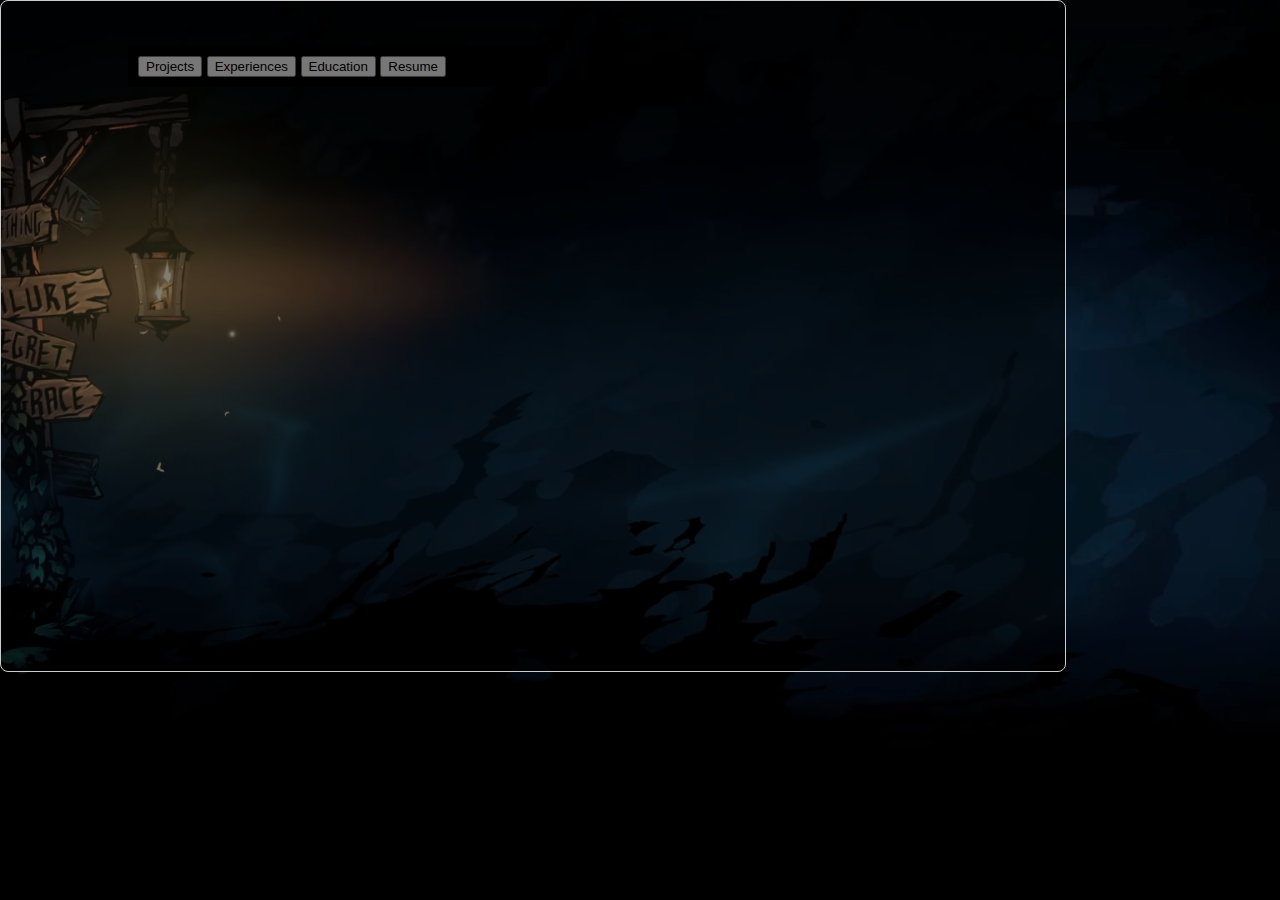
==== index.html @ af721f42 "[chore] adjust card scrollable area" ====
<!DOCTYPE html>
<link rel="stylesheet" href="./styling/styles.css">
<html>

<!-- https://www.w3schools.com/howto/howto_css_button_group.asp -->

<body>
	<!-- The video -->
	<video autoplay muted loop id="myVideo">
		<source src="./assets/background_video.mp4" type="video/mp4">
	</video>

	<div class="buttons">
		<button id="btn1" onclick="loadContent('./pages/projects.html')">Projects</button>
		<button id="btn2" onclick="loadContent('./pages/experiences.html')">Experiences</button>
		<button id="btn3" onclick="loadContent('./pages/education.html')">Education</button>
		<button id="btn3" onclick="loadContent('./pages/resume.html')">Resume</button>
	</div>

	<div class="content" id="content" onloadstart="loadContent('./pages/projects.html')">
	</div>

	<script src="./js/utils.js"></script>
</body>

</html>
---- styling/styles.css ----
/* Style the video: 100% width and height to cover the entire window */
 body, html {
	height: 100%;
	margin: 0;
	overflow: hidden; /* Isso irá evitar rolagem */
}
 
 #myVideo {
	position: absolute;
    z-index: -1;
    top: 0;
    left: 0;
    width: 100%; 
    height: 100%;
    object-fit: cover;
  }

  .content {
	position: fixed;
	background: rgba(0, 0, 0, 0.5);
	color: #f1f1f1;
	width: 80%;
	height: 70%;
	padding: 20px;
	overflow: auto;
    overflow-y: auto;
	border: 1px solid #ccc;
    border-radius: 8px;
  }
  
  .buttons {
	width: 400px;
	position: fixed;
	top: 5%;
	left: 10%;
	font-size: 18px;
	padding: 10px;
	border: none;
	background: #000;
	color: #fff;
	cursor: pointer;
  }
  
  #myBtn:hover {
	background: #ddd;
	color: black;
  }

.card-container {
    display: flex;
    flex-wrap: wrap;
    gap: 20px;
}

.card {
    display: block;
    width: 200px;
    border: 1px solid #ccc;
    border-radius: 8px;
    overflow: hidden;
    text-decoration: none;
    color: inherit;
    background-color: #fff;
    transition: transform 0.2s;
}

.card:hover {
    transform: scale(1.05);
}

.card img {
    width: 100%;
    height: auto;
}

.card-content {
    padding: 10px;
}

.card-content h3 {
    margin: 0;
    font-size: 1.2em;
    color: #555;
}

.card-content p {
    margin: 0.5em 0 0;
    font-size: 0.9em;
    color: #555;
}
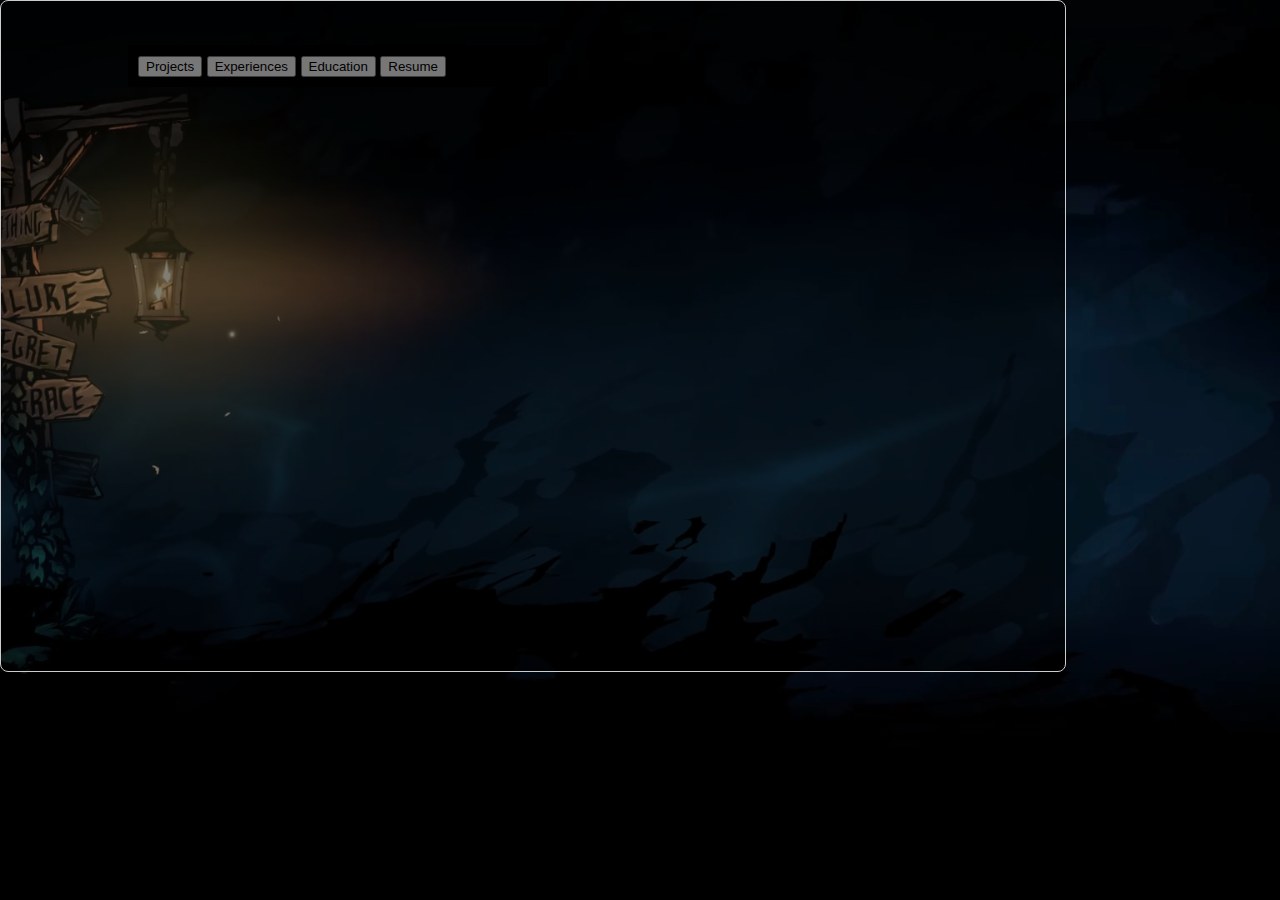
==== commit b671d47d: "[chore] fix layout" ====
--- a/index.html
+++ b/index.html
@@ -17,7 +17,7 @@
 		<button id="btn3" onclick="loadContent('./pages/resume.html')">Resume</button>
 	</div>
 
-	<div class="content" id="content" onloadstart="loadContent('./pages/projects.html')">
+	<div class="content" id="content">
 	</div>
 
 	<script src="./js/utils.js"></script>
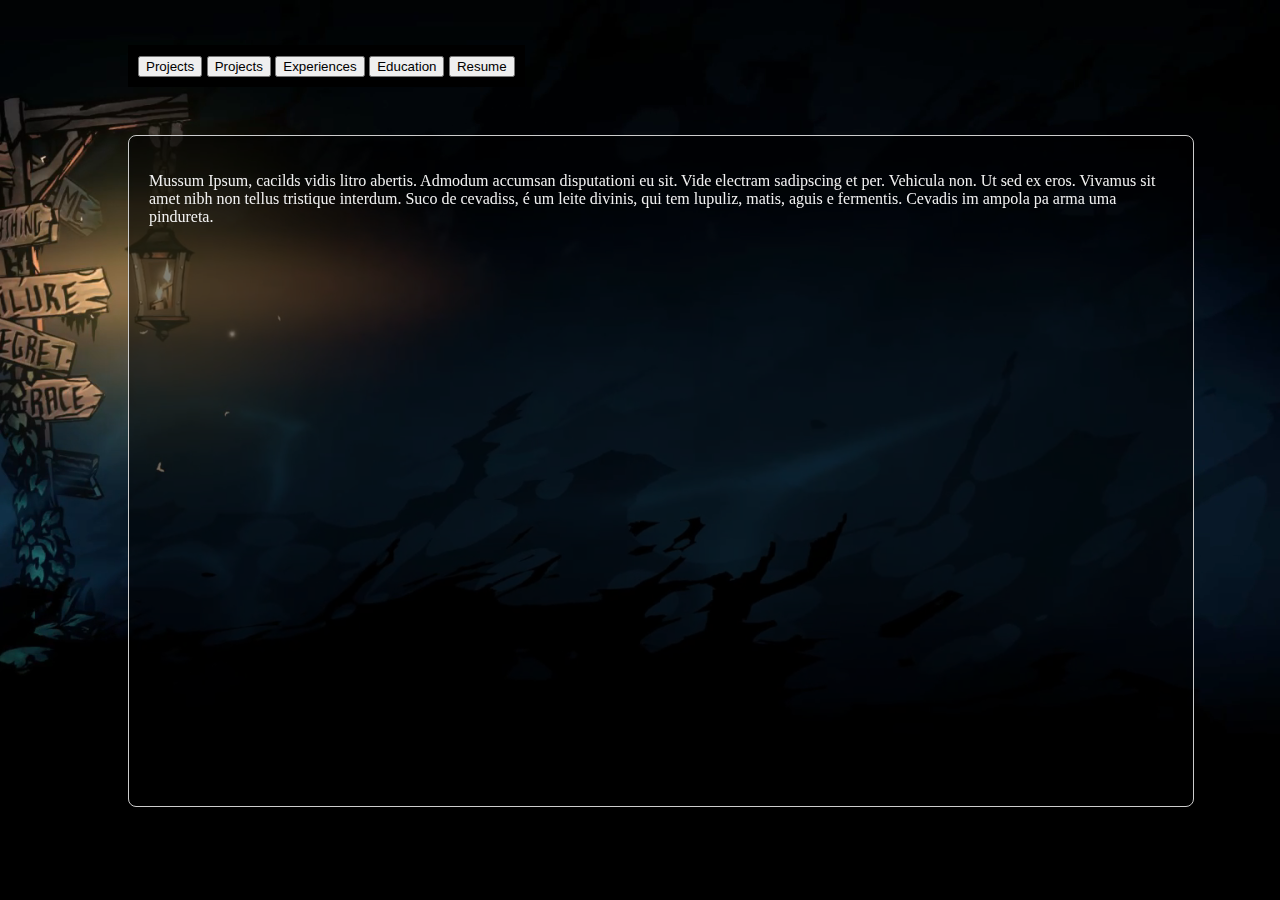
==== commit 2daa9125: "[feature] add home page" ====
--- a/index.html
+++ b/index.html
@@ -11,6 +11,7 @@
 	</video>
 
 	<div class="buttons">
+		<button id="btn1" onclick="loadContent('./pages/home.html')">Projects</button>
 		<button id="btn1" onclick="loadContent('./pages/projects.html')">Projects</button>
 		<button id="btn2" onclick="loadContent('./pages/experiences.html')">Experiences</button>
 		<button id="btn3" onclick="loadContent('./pages/education.html')">Education</button>
@@ -21,6 +22,11 @@
 	</div>
 
 	<script src="./js/utils.js"></script>
+	<script>
+        document.addEventListener("DOMContentLoaded", function() {
+            loadContent('./pages/home.html');
+        });
+    </script>
 </body>
 
 </html>--- a/styling/styles.css
+++ b/styling/styles.css
@@ -21,15 +21,16 @@
 	color: #f1f1f1;
 	width: 80%;
 	height: 70%;
+	top: 15%;
+	left: 10%;
 	padding: 20px;
 	overflow: auto;
-    overflow-y: auto;
 	border: 1px solid #ccc;
     border-radius: 8px;
   }
   
   .buttons {
-	width: 400px;
+	width: auto;
 	position: fixed;
 	top: 5%;
 	left: 10%;
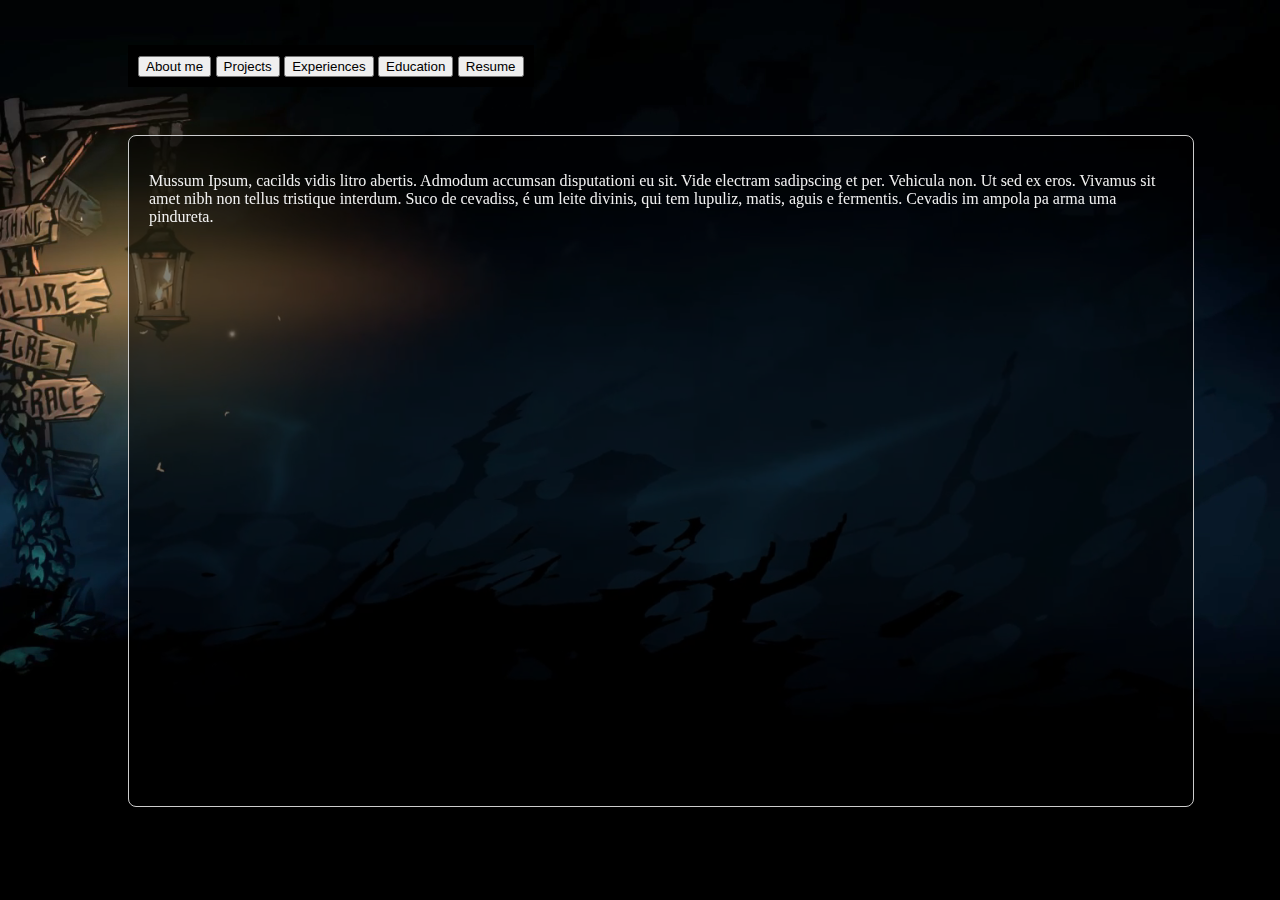
==== commit eacf2966: "[chore] adjust button name" ====
--- a/index.html
+++ b/index.html
@@ -11,7 +11,7 @@
 	</video>
 
 	<div class="buttons">
-		<button id="btn1" onclick="loadContent('./pages/home.html')">Projects</button>
+		<button id="btn1" onclick="loadContent('./pages/home.html')">About me</button>
 		<button id="btn1" onclick="loadContent('./pages/projects.html')">Projects</button>
 		<button id="btn2" onclick="loadContent('./pages/experiences.html')">Experiences</button>
 		<button id="btn3" onclick="loadContent('./pages/education.html')">Education</button>
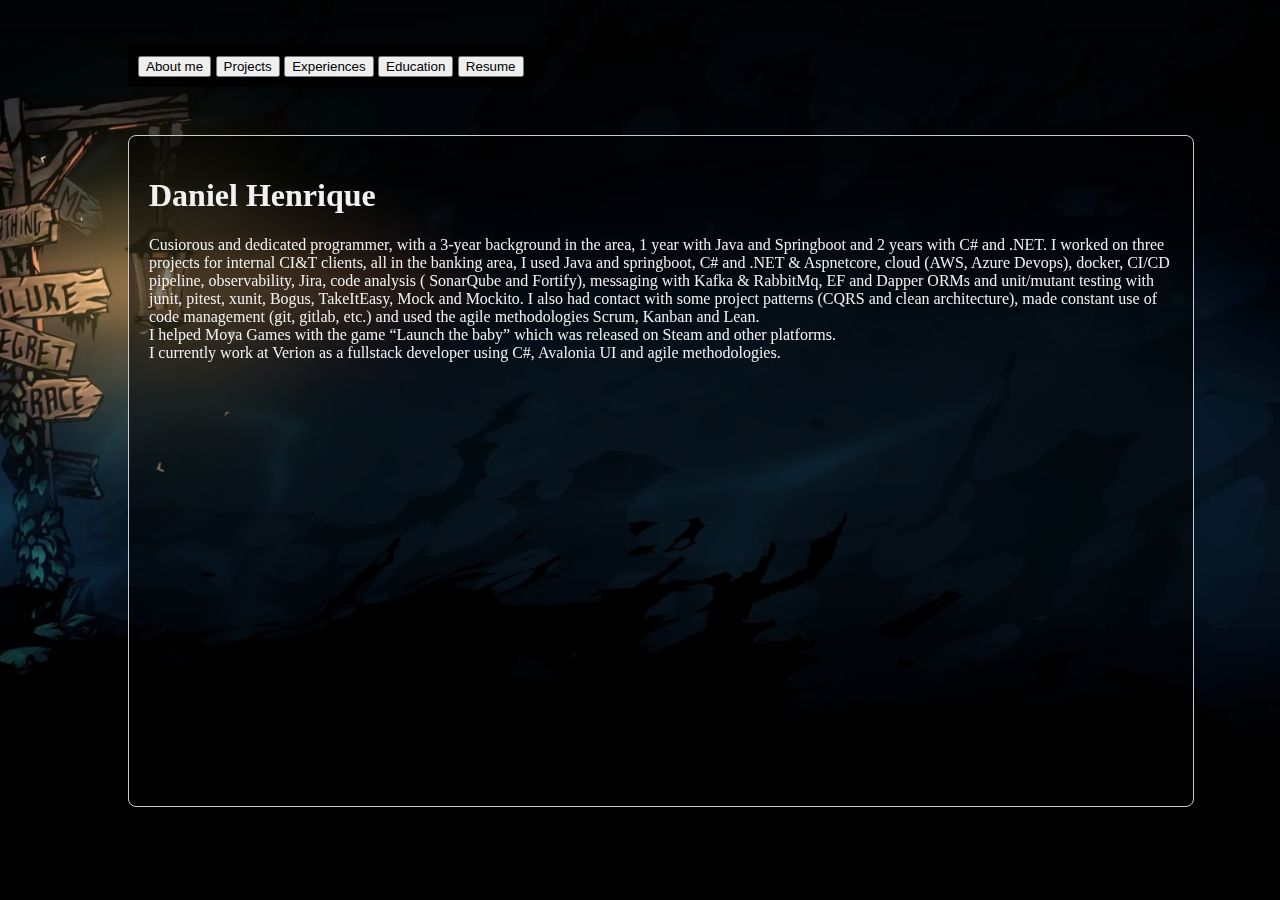
==== commit cb747a22: "[chore] minor adjustments" ====
--- a/index.html
+++ b/index.html
@@ -21,6 +21,15 @@
 	<div class="content" id="content">
 	</div>
 
+	<div class="social-links">
+        <a href="https://github.com/lekrieg" target="_blank">
+            <img src="./assets/github_icon.png" alt="GitHub" class="icon">
+        </a>
+        <a href="https://www.linkedin.com/in/daniel-henrique-silva-167375132/" target="_blank">
+            <img src="./assets/linkedin_icon.png" alt="LinkedIn" class="icon">
+        </a>
+    </div>
+
 	<script src="./js/utils.js"></script>
 	<script>
         document.addEventListener("DOMContentLoaded", function() {
--- a/styling/styles.css
+++ b/styling/styles.css
@@ -88,4 +88,51 @@
     margin: 0.5em 0 0;
     font-size: 0.9em;
     color: #555;
+}
+
+.social-links {
+    display: flex;
+    justify-content: center;
+    margin-top: 20px;
+}
+
+.social-links .icon {
+    width: 32px;
+    height: 32px;
+    margin: 0 10px;
+    transition: transform 0.3s;
+}
+
+.social-links .icon:hover {
+    transform: scale(1.1);
+}
+
+.resume-container {
+    background: rgba(255, 255, 255, 0.9);
+    padding: 20px;
+    border-radius: 10px;
+    box-shadow: 0 0 10px rgba(0, 0, 0, 0.1);
+    text-align: center;
+}
+
+iframe {
+    border: none;
+    margin-top: 20px;
+    margin-bottom: 20px;
+}
+
+.download-button {
+    display: inline-block;
+    padding: 10px 20px;
+    font-size: 16px;
+    color: #fff;
+    background-color: #007bff;
+    border: none;
+    border-radius: 5px;
+    text-decoration: none;
+    transition: background-color 0.3s;
+}
+
+.download-button:hover {
+    background-color: #0056b3;
 }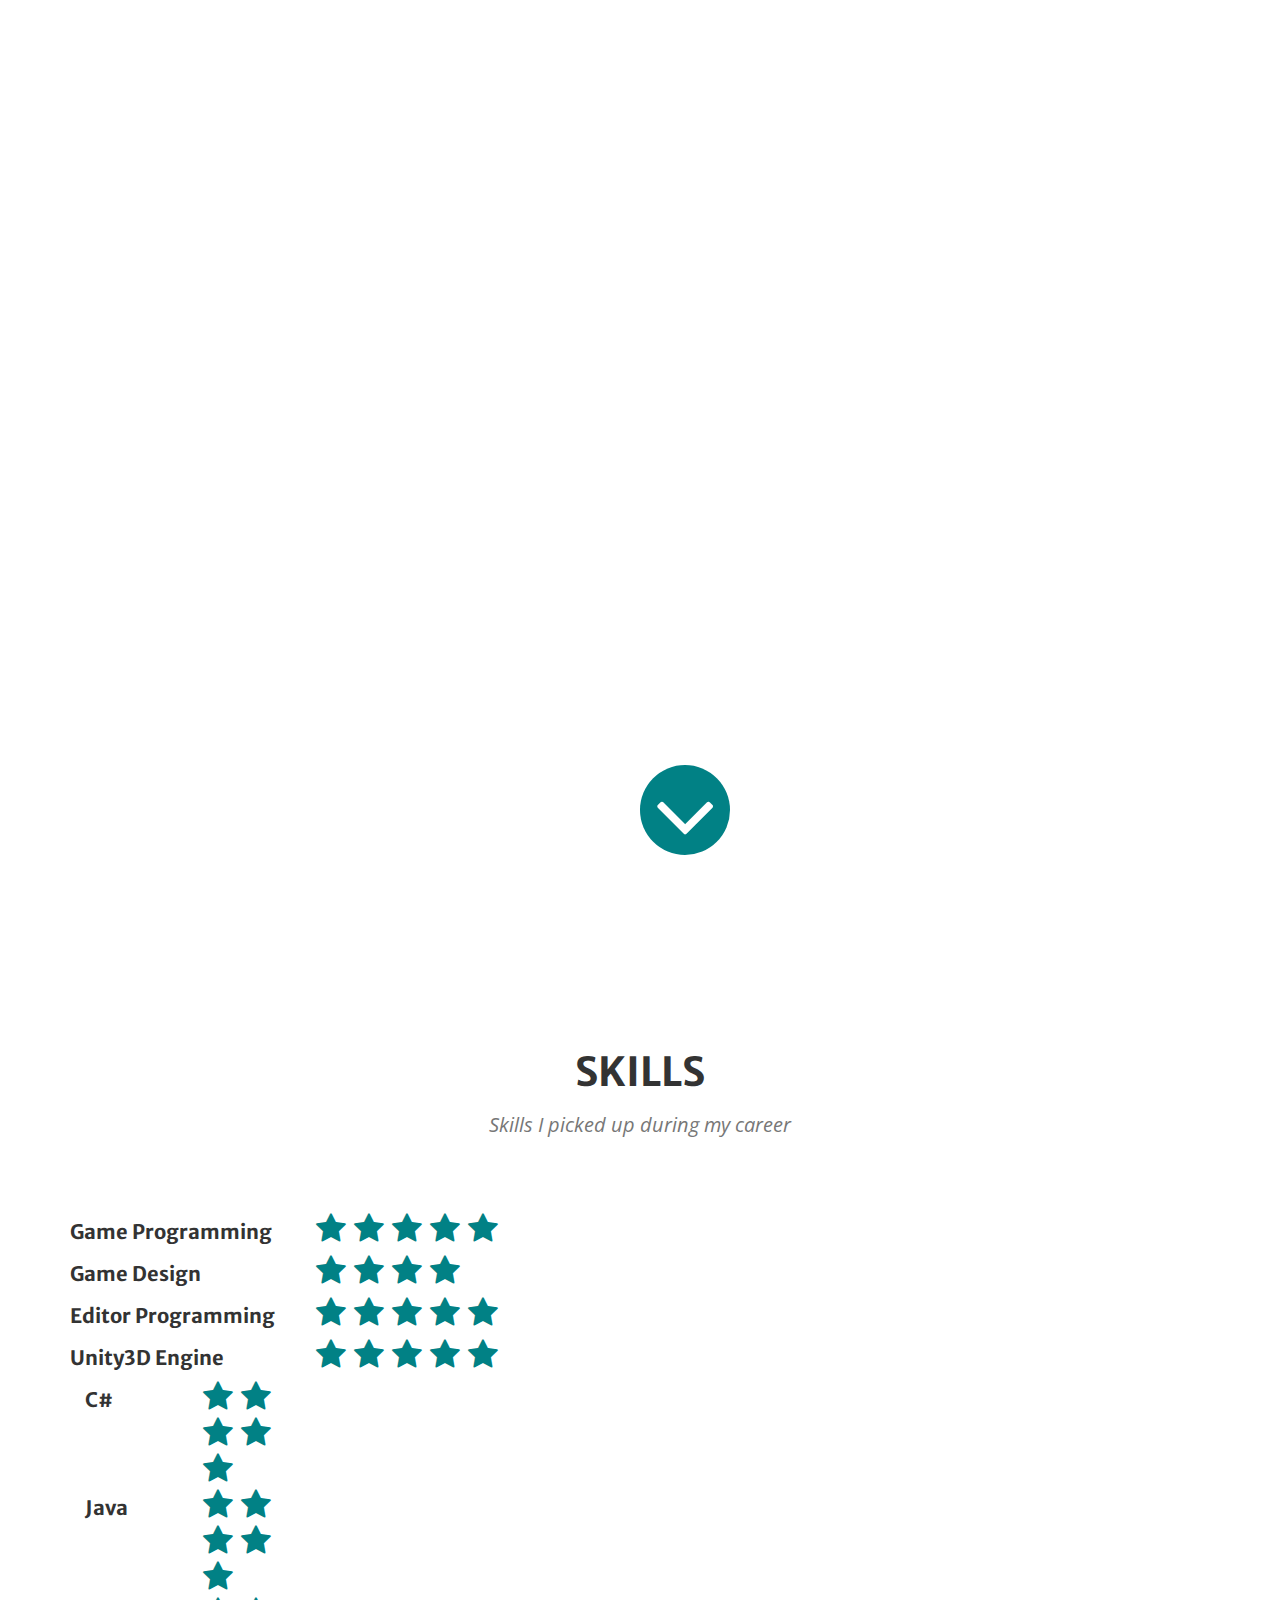
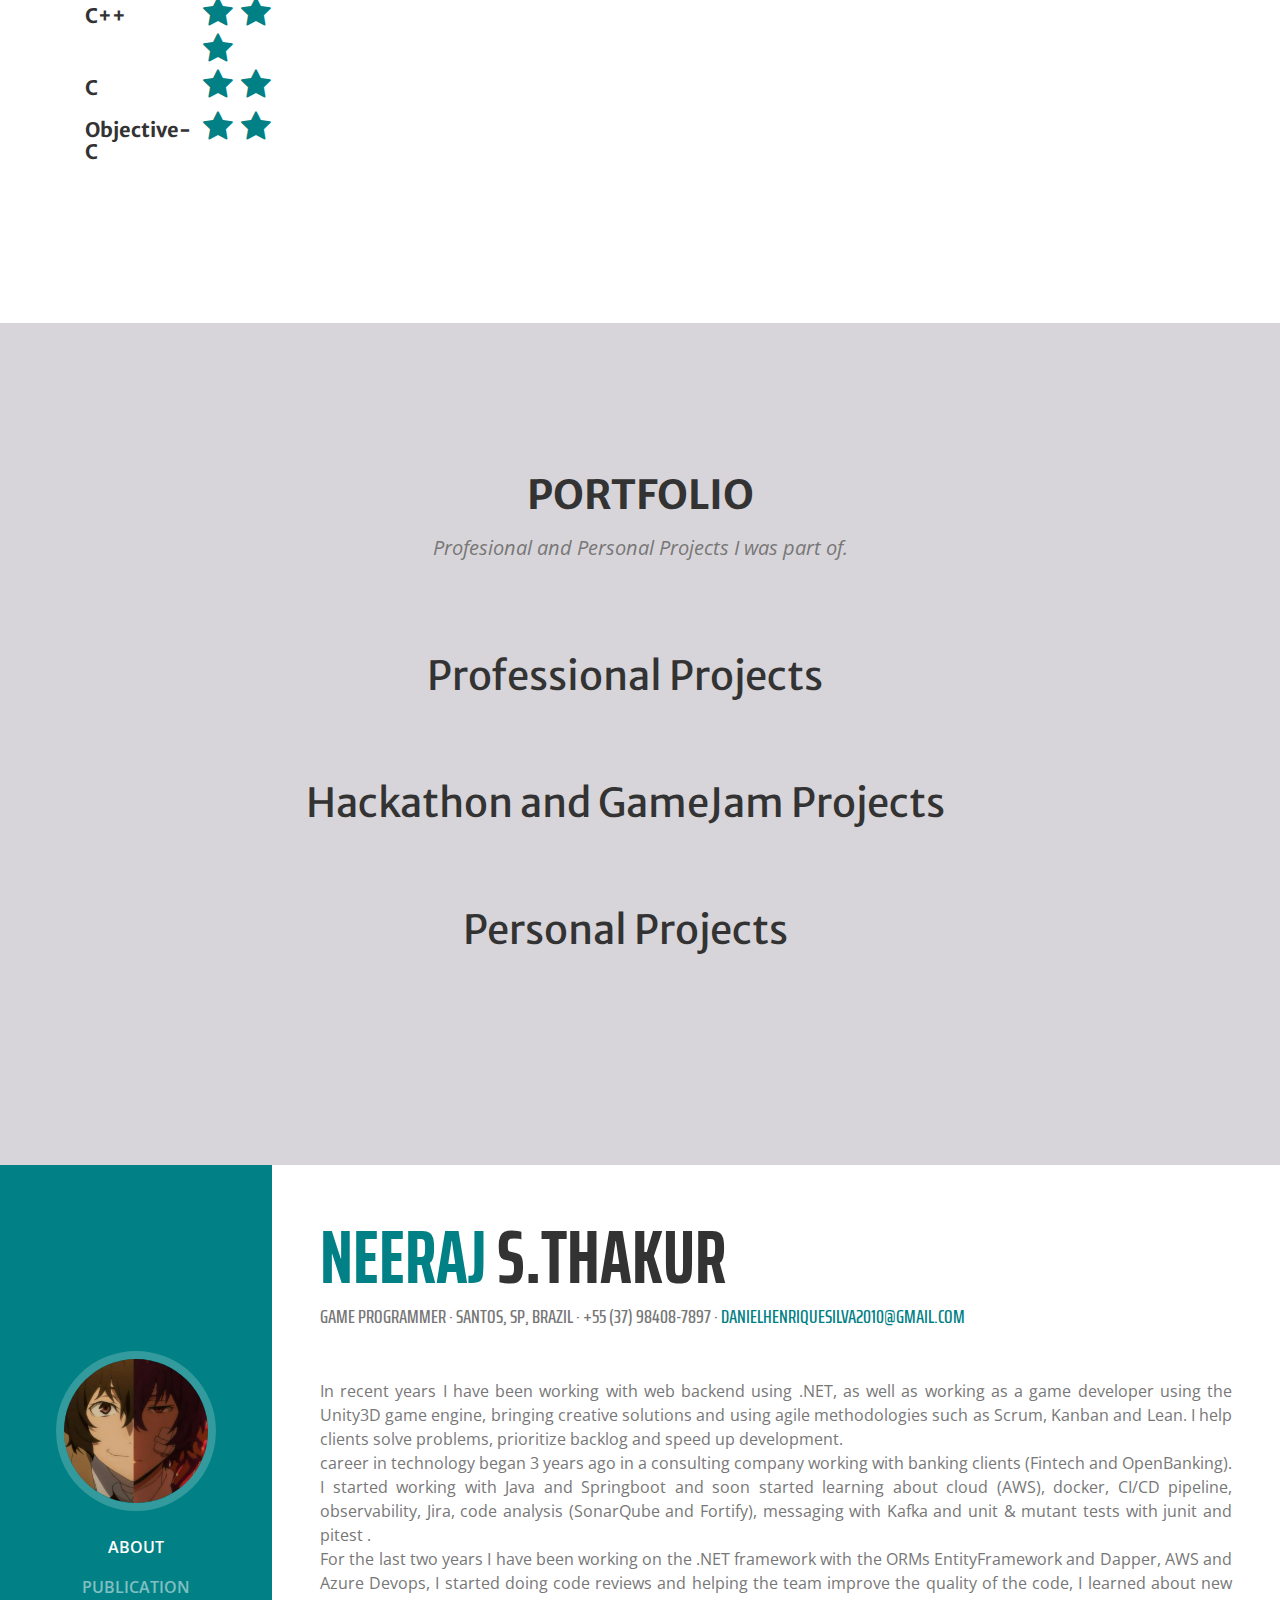
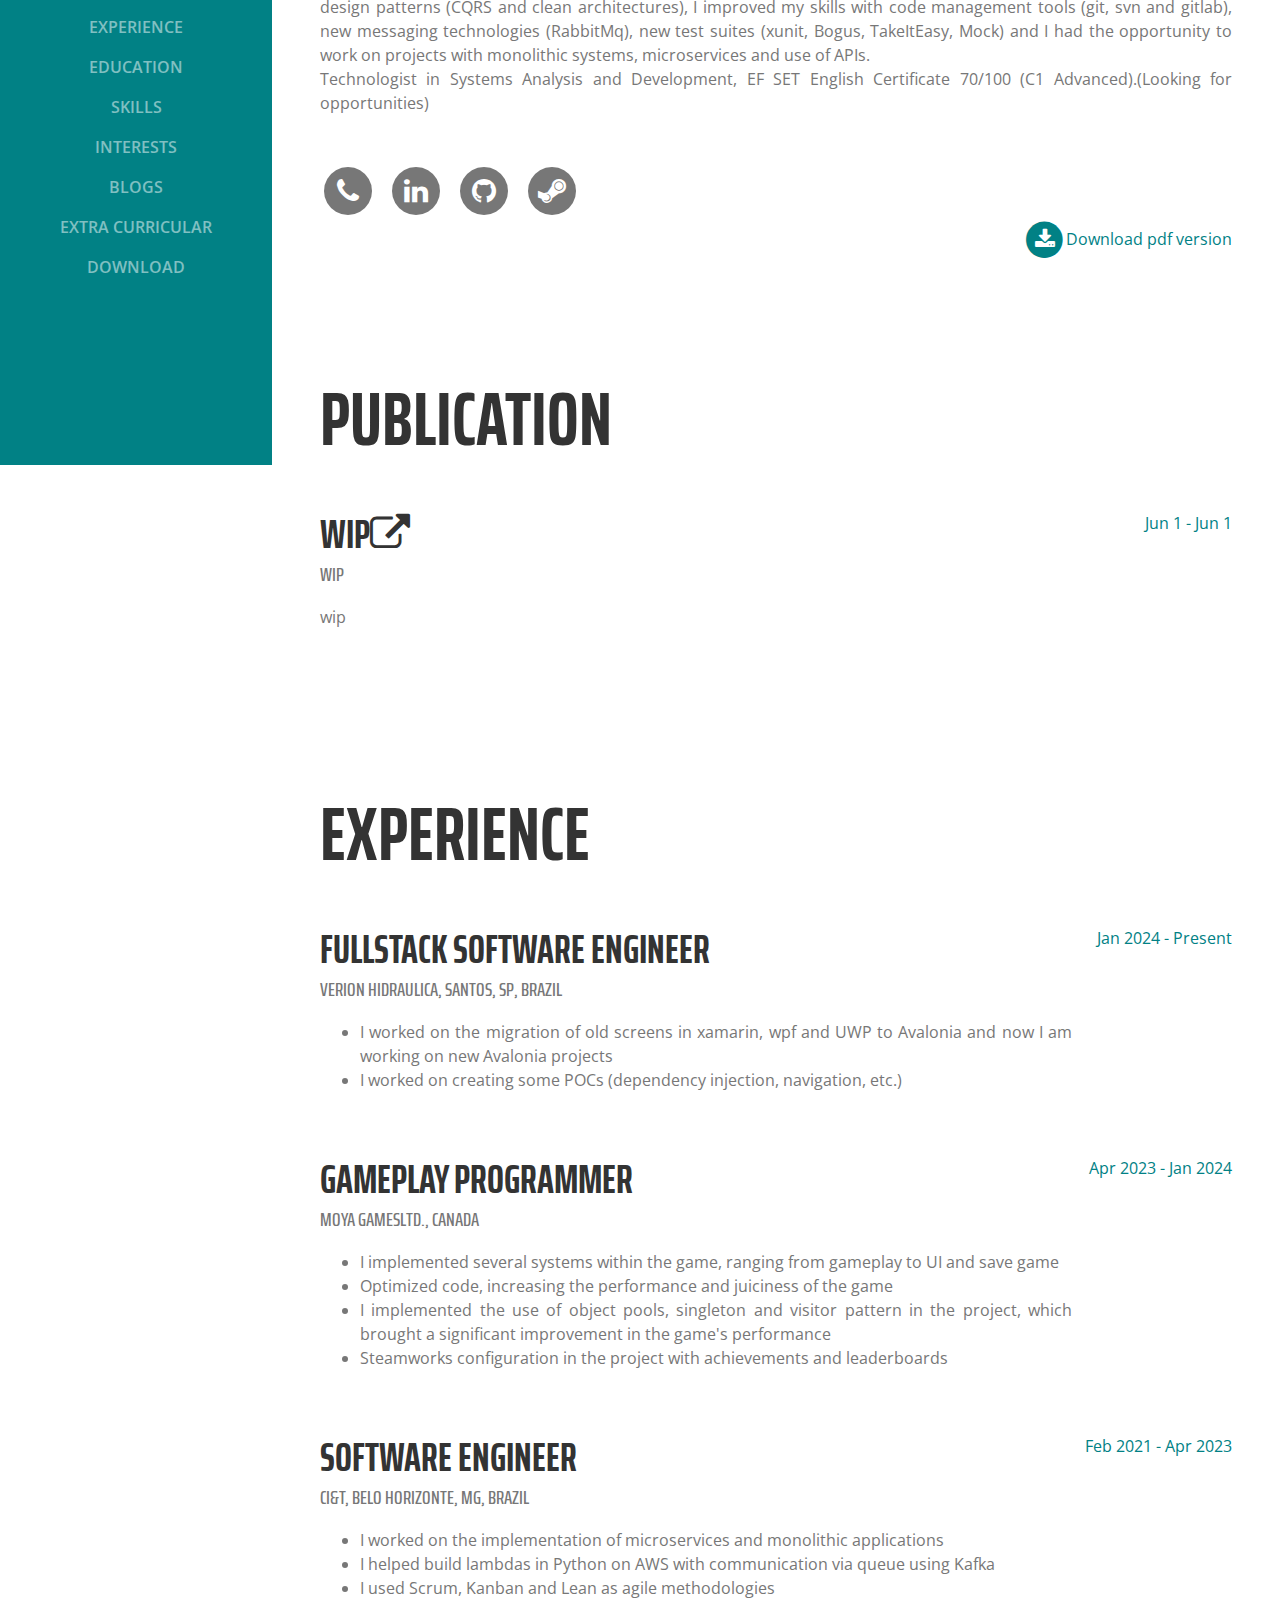
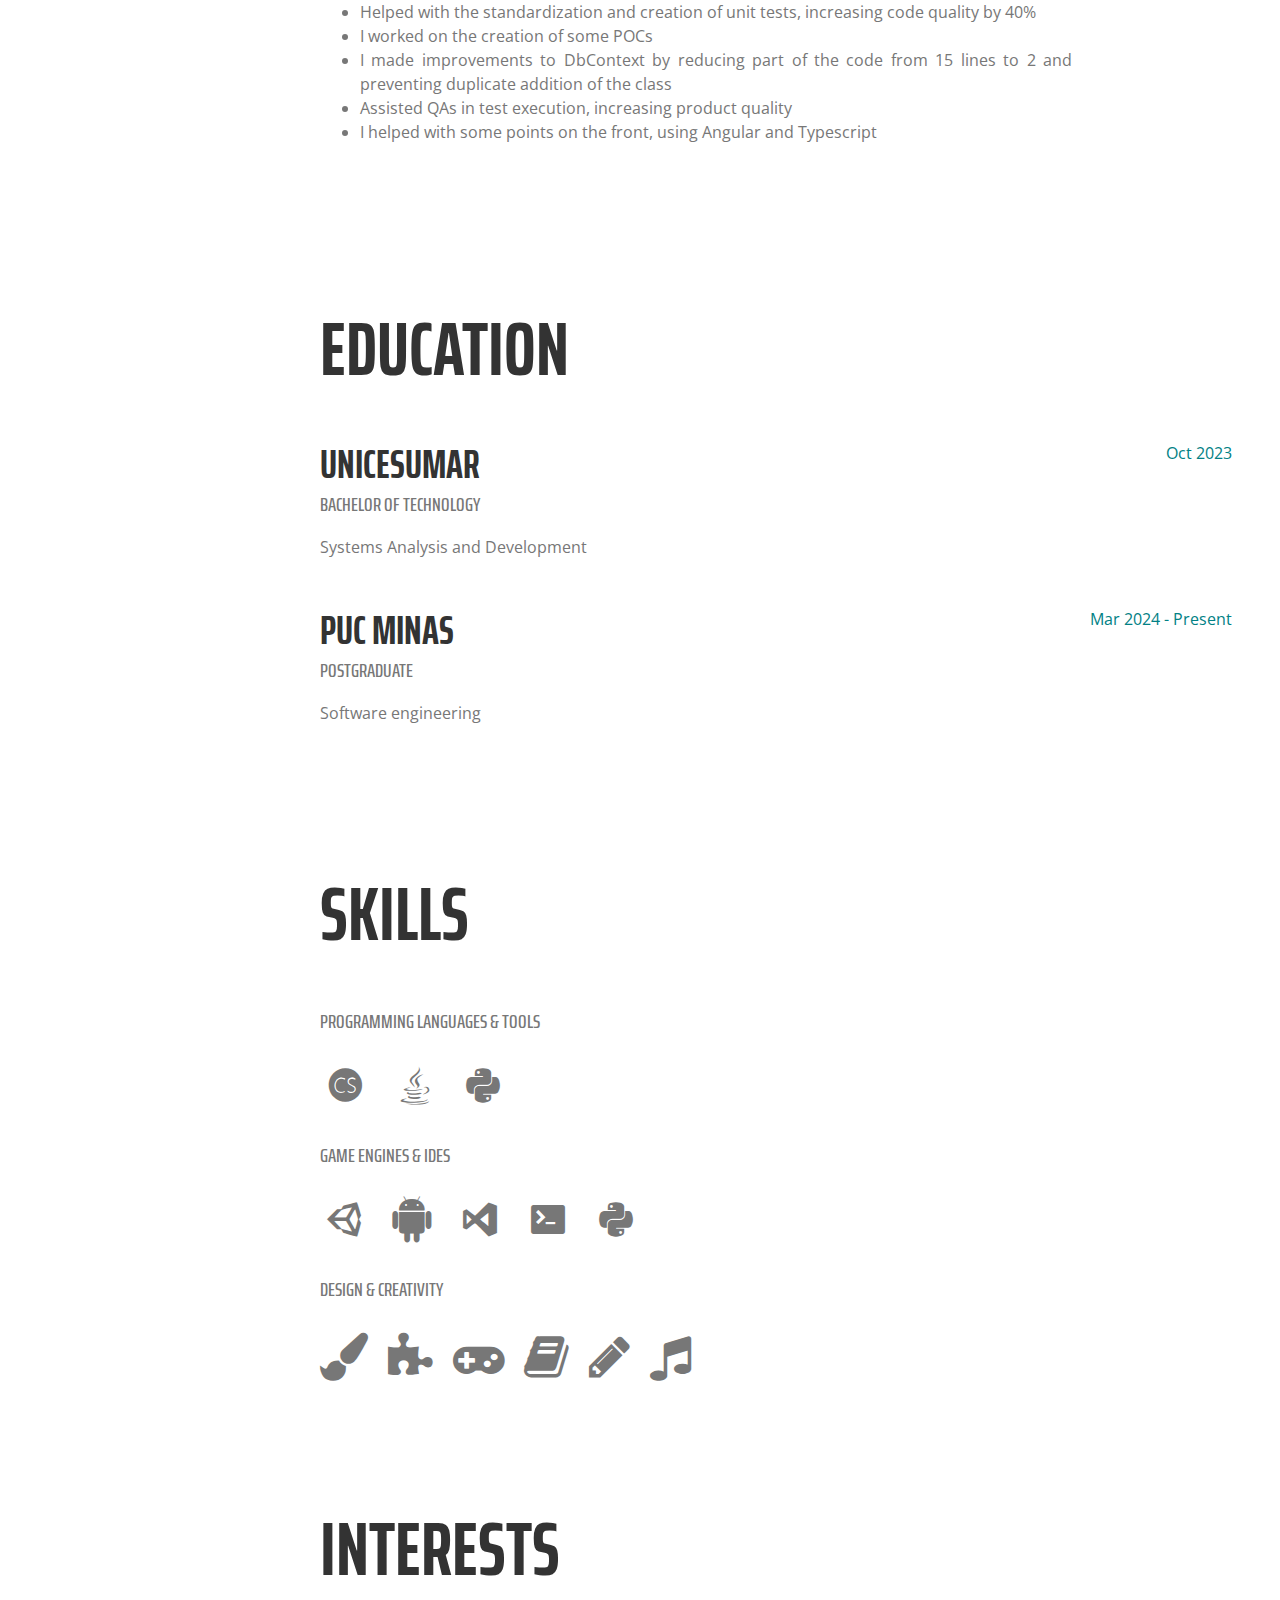
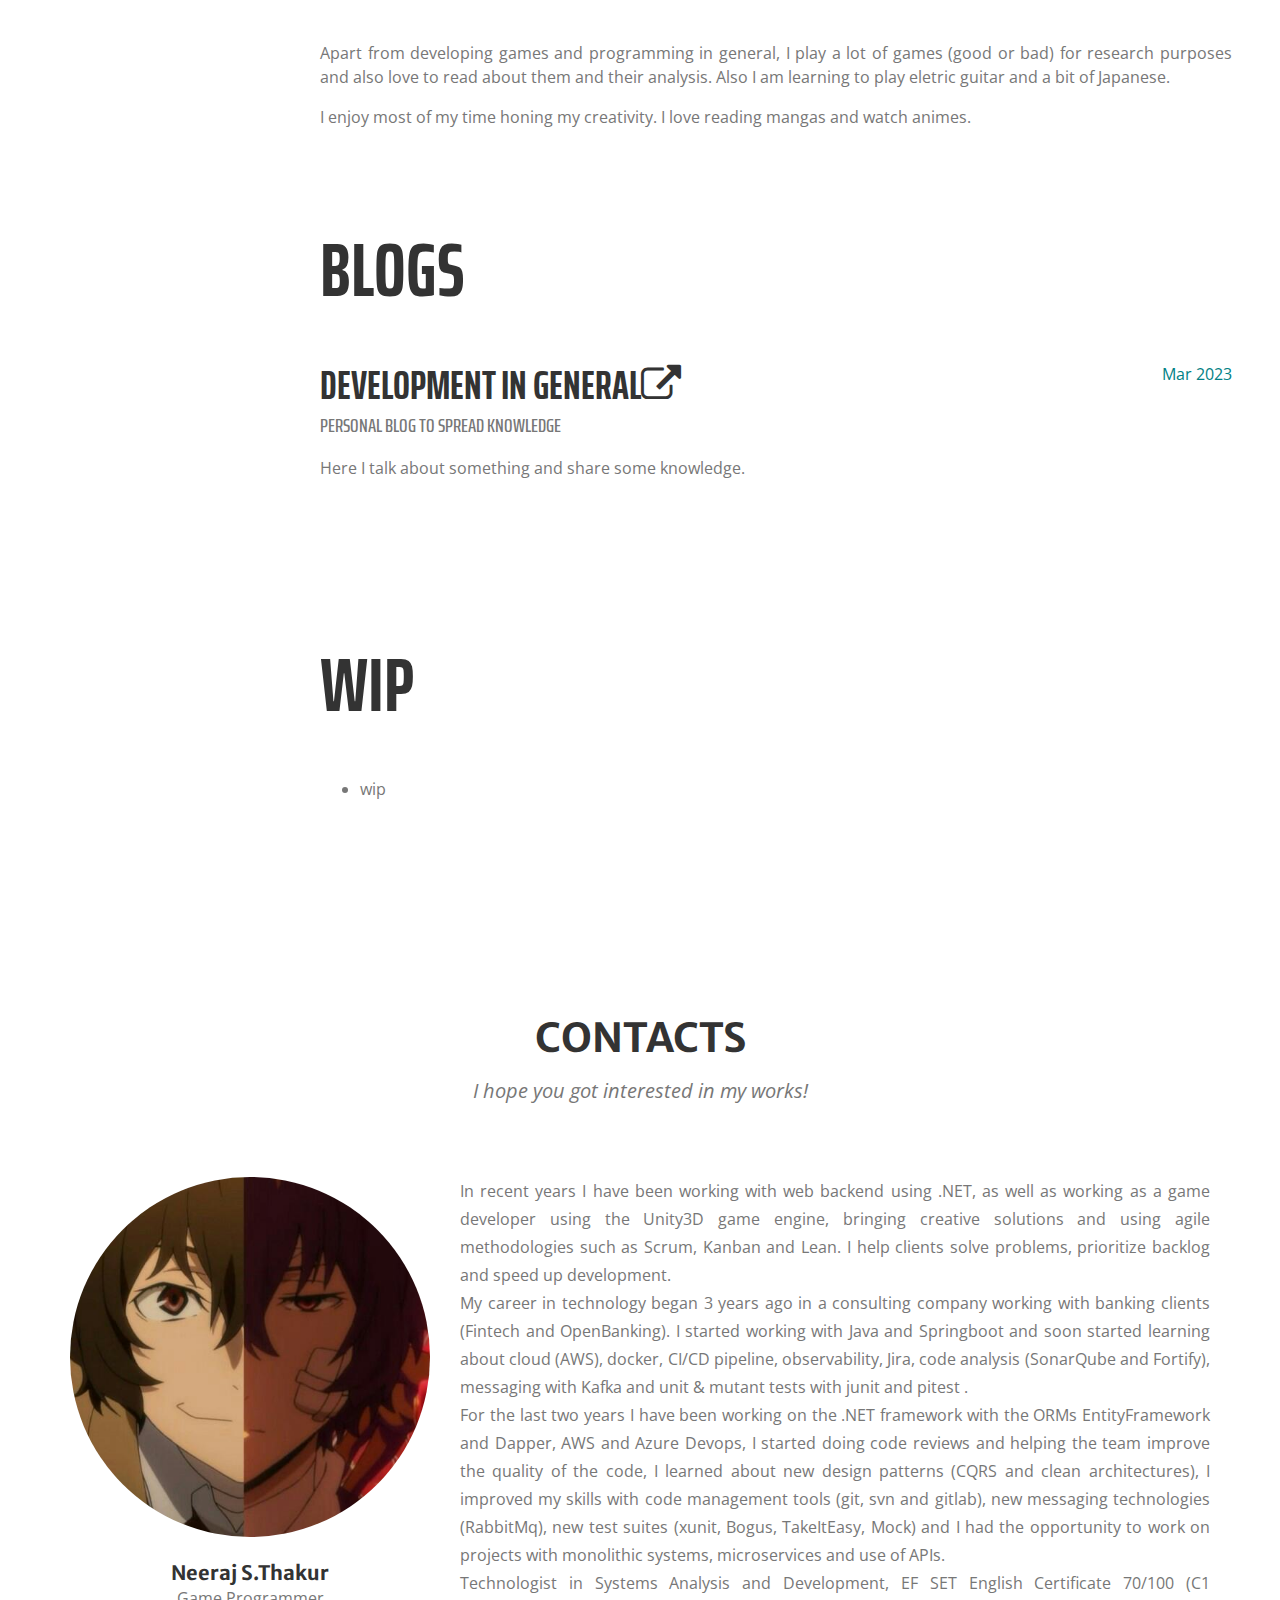
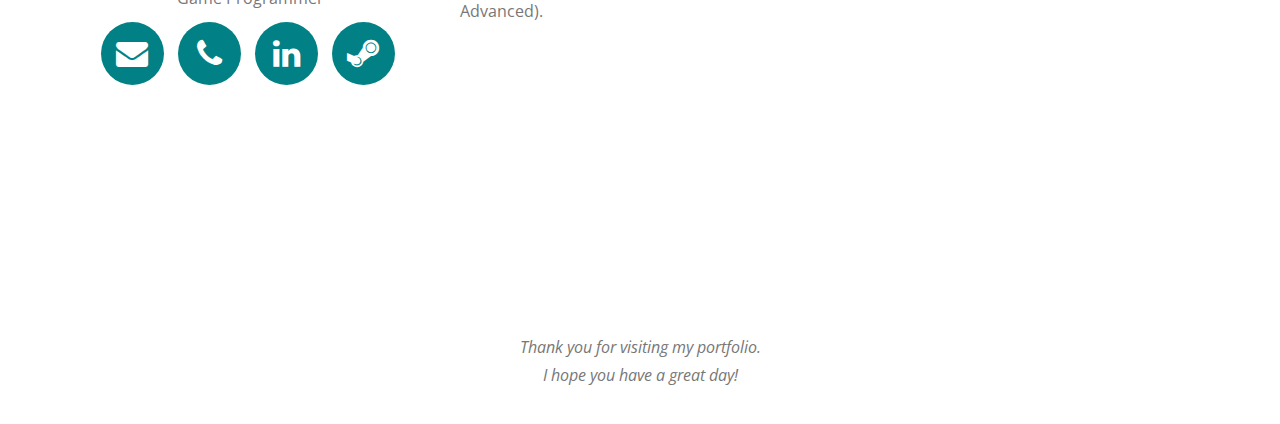
==== commit c1bdfba7: "new layout" ====
--- a/index.html
+++ b/index.html
@@ -1,41 +1,518 @@
 <!DOCTYPE html>
-<link rel="stylesheet" href="./styling/styles.css">
-<html>
-
-<!-- https://www.w3schools.com/howto/howto_css_button_group.asp -->
-
-<body>
-	<!-- The video -->
-	<video autoplay muted loop id="myVideo">
-		<source src="./assets/background_video.mp4" type="video/mp4">
-	</video>
-
-	<div class="buttons">
-		<button id="btn1" onclick="loadContent('./pages/home.html')">About me</button>
-		<button id="btn1" onclick="loadContent('./pages/projects.html')">Projects</button>
-		<button id="btn2" onclick="loadContent('./pages/experiences.html')">Experiences</button>
-		<button id="btn3" onclick="loadContent('./pages/education.html')">Education</button>
-		<button id="btn3" onclick="loadContent('./pages/resume.html')">Resume</button>
-	</div>
-
-	<div class="content" id="content">
-	</div>
-
-	<div class="social-links">
-        <a href="https://github.com/lekrieg" target="_blank">
-            <img src="./assets/github_icon.png" alt="GitHub" class="icon">
-        </a>
-        <a href="https://www.linkedin.com/in/daniel-henrique-silva-167375132/" target="_blank">
-            <img src="./assets/linkedin_icon.png" alt="LinkedIn" class="icon">
-        </a>
+<html lang="en">
+
+<head>
+
+    <meta charset="utf-8">
+    <meta http-equiv="X-UA-Compatible" content="IE=edge">
+    <meta name="viewport" content="width=device-width, initial-scale=1">
+	<meta name="description" content="Software engineer and Game programmer Portfolio of Daniel Henrique, UniCesumar B.Tech gradutate. Experienced in Unity3D, Blender, C#, C++, Gameplay Prototyping and many more.">
+    <meta name="author" content="Daniel Henrique, danielhenriquesilva2010@gmail.com">
+    <meta name="keywords" content="Game, Programmer, Gameplay, Developer, Indie, Designer, Portfolio, Resume, Unity, Unity3D, Blender, C#, C++, C, Python, UniCesumar, Brazil, Brazilian, Microsoft, 3D, 2D">
+    <meta property="og:image" content="../img/dazai.jpg">
+
+    <title>Game Programmer Resume, Daniel Henrique</title>
+
+    <!-- Bootstrap Core CSS -->
+    <link href="vendor/bootstrap/css/bootstrap.min.css" rel="stylesheet">
+
+    <!-- Custom Fonts -->
+    <link href="vendor/font-awesome/css/font-awesome.min.css" rel="stylesheet" type="text/css">
+    <link href="https://fonts.googleapis.com/css?family=Merriweather+Sans" rel="stylesheet" type='text/css'>
+    <link href="https://fonts.googleapis.com/css?family=Open+Sans" rel="stylesheet">
+    <link href='https://fonts.googleapis.com/css?family=Kaushan+Script' rel='stylesheet' type='text/css'>
+
+    <!-- Theme CSS -->
+    <link href="css/mystyle.css" rel="stylesheet">
+    <link href="css/portfolio.min.css" rel="stylesheet">
+    <link href="css/theme.css" rel="stylesheet">
+
+    <link rel="icon" href="img/icon.ico">
+
+    <!-- HTML5 Shim and Respond.js IE8 support of HTML5 elements and media queries -->
+    <!-- WARNING: Respond.js doesn't work if you view the page via file:// -->
+    <!--[if lt IE 9]>
+        <script src="https://oss.maxcdn.com/libs/html5shiv/3.7.0/html5shiv.js"></script>
+        <script src="https://oss.maxcdn.com/libs/respond.js/1.4.2/respond.min.js"></script>
+    <![endif]-->
+
+</head>
+
+<body id="page-top" class="index">
+
+    <!-- Navigation -->
+    <nav id="mainNav" class="navbar navbar-default navbar-custom navbar-fixed-top">
+        <div class="container">
+            <!-- Brand and toggle get grouped for better mobile display -->
+            <div class="navbar-header page-scroll">
+                <button type="button" class="navbar-toggle" data-toggle="collapse"
+                    data-target="#bs-example-navbar-collapse-1">
+                    <span class="sr-only">Toggle navigation</span> Menu <i class="fa fa-bars"></i>
+                </button>
+                <a class="navbar-brand page-scroll" href="#page-top">Daniel Henrique</a>
+            </div>
+
+            <!-- Collect the nav links, forms, and other content for toggling -->
+            <div class="collapse navbar-collapse" id="bs-example-navbar-collapse-1">
+                <ul class="nav navbar-nav navbar-right">
+                    <li class="hidden">
+                        <a href="#page-top"></a>
+                    </li>
+                    <!-- <li>
+                        <a class="page-scroll" href="#prologue">Prologue</a>
+                    </li> -->
+                    <li>
+                        <a class="page-scroll" href="#skills">Skills</a>
+                    </li>
+                    <li>
+                        <a class="page-scroll" href="#portfolio">Portfolio</a>
+                    </li>
+                    <li>
+                        <a class="page-scroll" href="#resume">Resume</a>
+                    </li>
+                    <li>
+                        <a class="page-scroll" href="#about">Contacts</a>
+                    </li>
+                </ul>
+            </div>
+            <!-- /.navbar-collapse -->
+        </div>
+        <!-- /.container-fluid -->
+    </nav>
+    <!-- Loader -->
+    <div id="loader" class="loader fa-stack fa-4x">
+        <i class="fa-icon fa fa-gamepad fa-stack-1x shake"></i>
+        <i class="fa-icon fa fa-circle-o-notch fa-stack-2x spin"></i>
     </div>
-
-	<script src="./js/utils.js"></script>
-	<script>
-        document.addEventListener("DOMContentLoaded", function() {
-            loadContent('./pages/home.html');
-        });
-    </script>
+    <!-- Animation -->
+    <!-- <div id="background-animation" class="background-animation">
+        <i class="fa fa-circle fa-5x text-primary grow-fade "></i>
+    </div> -->
+
+    <!-- Header -->
+    <header>
+        <div class="container header-container">
+            <div class="intro-text">
+                <div class="intro-heading">Daniel Henrique</div>
+                <div class="intro-lead-in">Fullstack engineer, Verion</div>
+                <br>
+                <div class="intro-lead-in">Game Programmer and Indie Game Developer</div>
+                <!-- <div class="intro-lead-in">(Looking for opportunities)</div> -->
+                <br>
+                <br>
+                <a href="#portfolio" class="bounce btn-common btn-xl btn-intro page-scroll">
+                    <i class="fa fa-5x fa-angle-down"></i></a>
+            </div>
+        </div>
+    </header>
+
+    <!-- Prologue Section -->
+    <!-- <section id="prologue">
+        <div class="container">
+            <div class="row">
+                <div class="col-lg-12 text-center">
+                    <h2 class="section-heading">Prologue</h2>
+                    <h3 class="section-subheading text-muted">Welcome to my portfolio website.</h3>
+                </div>
+            </div>
+            <div class="row text-center">
+                <div class="col-md-4">
+                    <span class="fa-stack fa-4x">
+                        <i class="fa-icon-circled fa fa-file-code-o shake fa-stack-1x"></i>
+                    </span>
+                    <h4 class="prologue-heading">Technical Skills</h4>
+                    <p class="text-muted">Unity3D, Blender, C#, C++, C, java, python.</p>
+                </div>
+                <div class="col-md-4">
+                    <span class="fa-stack fa-4x">
+                        <i class="fa-icon-circled fa fa-graduation-cap shake fa-stack-1x"></i>
+                    </span>
+                    <h4 class="prologue-heading">Education</h4>
+                    <p class="text-muted">Postgraduate.<br>Mar 2024 - Present</p>
+                </div>
+                <div class="col-md-4">
+                    <span class="fa-stack fa-4x">
+                        <i class="fa-icon-circled fa fa-gear spin fa-stack-1x"></i>
+                    </span>
+                    <h4 class="prologue-heading">Hobbies</h4>
+                    <p class="text-muted">Science, Anime, Manga, Eletric guitar, Games, Arts and Craft, Music, Reading.</p>
+                </div>
+            </div>
+        </div>
+    </section> -->
+
+    <!-- Skills Section -->
+    <section id="skills">
+        <div class="container">
+            <div class="row">
+                <div class="col-lg-12 text-center">
+                    <h2 class="section-heading">Skills</h2>
+                    <h3 class="section-subheading text-muted">Skills I picked up during my career</h3>
+                </div>
+            </div>
+            <div class="row text-center skills-container">
+                <div class="col-lg-6">
+                    <div class="row">
+                        <div class="col-md-5">
+                            <h4 class="skills-heading">Game Programming</h4>
+                        </div>
+                        <div class="col-md-5">
+                            <i class="fa fa-icon fa-2x fa-star shake"></i>
+                            <i class="fa fa-icon fa-2x fa-star shake"></i>
+                            <i class="fa fa-icon fa-2x fa-star shake"></i>
+                            <i class="fa fa-icon fa-2x fa-star shake"></i>
+                            <i class="fa fa-icon fa-2x fa-star shake"></i>
+                        </div>
+                    </div>
+                    <div class="row">
+                        <div class="col-md-5">
+                            <h4 class="skills-heading">Game Design</h4>
+                        </div>
+                        <div class="col-md-5">
+                            <i class="fa fa-icon fa-2x fa-star shake"></i>
+                            <i class="fa fa-icon fa-2x fa-star shake"></i>
+                            <i class="fa fa-icon fa-2x fa-star shake"></i>
+                            <i class="fa fa-icon fa-2x fa-star shake"></i>
+                        </div>
+                    </div>
+                    <div class="row">
+                        <div class="col-md-5">
+                            <h4 class="skills-heading">Editor Programming</h4>
+                        </div>
+                        <div class="col-md-5">
+                            <i class="fa fa-icon fa-2x fa-star shake"></i>
+                            <i class="fa fa-icon fa-2x fa-star shake"></i>
+                            <i class="fa fa-icon fa-2x fa-star shake"></i>
+                            <i class="fa fa-icon fa-2x fa-star shake"></i>
+                            <i class="fa fa-icon fa-2x fa-star shake"></i>
+                        </div>
+                    </div>
+                    <div class="row">
+                        <div class="col-md-5">
+                            <h4 class="skills-heading">Unity3D Engine</h4>
+                        </div>
+                        <div class="col-md-5">
+                            <i class="fa fa-icon fa-2x fa-star shake"></i>
+                            <i class="fa fa-icon fa-2x fa-star shake"></i>
+                            <i class="fa fa-icon fa-2x fa-star shake"></i>
+                            <i class="fa fa-icon fa-2x fa-star shake"></i>
+                            <i class="fa fa-icon fa-2x fa-star shake"></i>
+                        </div>
+                    </div>
+                <div class="col-lg-6">
+                    <div class="row">
+                        <div class="col-md-5">
+                            <h4 class="skills-heading">C#</h4>
+                        </div>
+                        <div class="col-md-5">
+                            <i class="fa fa-icon fa-2x fa-star shake"></i>
+                            <i class="fa fa-icon fa-2x fa-star shake"></i>
+                            <i class="fa fa-icon fa-2x fa-star shake"></i>
+                            <i class="fa fa-icon fa-2x fa-star shake"></i>
+                            <i class="fa fa-icon fa-2x fa-star shake"></i>
+                        </div>
+                    </div>
+                    <div class="row">
+                        <div class="col-md-5">
+                            <h4 class="skills-heading">Java</h4>
+                        </div>
+                        <div class="col-md-5">
+                            <i class="fa fa-icon fa-2x fa-star shake"></i>
+                            <i class="fa fa-icon fa-2x fa-star shake"></i>
+                            <i class="fa fa-icon fa-2x fa-star shake"></i>
+                            <i class="fa fa-icon fa-2x fa-star shake"></i>
+                            <i class="fa fa-icon fa-2x fa-star shake"></i>
+                        </div>
+                    </div>
+                    <div class="row">
+                        <div class="col-md-5">
+                            <h4 class="skills-heading">C++</h4>
+                        </div>
+                        <div class="col-md-5">
+                            <i class="fa fa-icon fa-2x fa-star shake"></i>
+                            <i class="fa fa-icon fa-2x fa-star shake"></i>
+                            <i class="fa fa-icon fa-2x fa-star shake"></i>
+                        </div>
+                    </div>
+                    <div class="row">
+                        <div class="col-md-5">
+                            <h4 class="skills-heading">C</h4>
+                        </div>
+                        <div class="col-md-5">
+                            <i class="fa fa-icon fa-2x fa-star shake"></i>
+                            <i class="fa fa-icon fa-2x fa-star shake"></i>
+                        </div>
+                    </div>
+                    <div class="row">
+                        <div class="col-md-5">
+                            <h4 class="skills-heading">Objective-C</h4>
+                        </div>
+                        <div class="col-md-5">
+                            <i class="fa fa-icon fa-2x fa-star shake"></i>
+                            <i class="fa fa-icon fa-2x fa-star shake"></i>
+                        </div>
+                    </div>
+                </div>
+            </div>
+        </div>
+    </section>
+
+    <!-- Portfolio Grid Section -->
+    <section id="portfolio" class="bg-light-gray">
+        <div class="container large-container">
+            <div class="row">
+                <div class="col-lg-12 text-center">
+                    <h2 class="section-heading">Portfolio</h2>
+                    <h3 class="section-subheading text-muted">Profesional and Personal Projects I was part of.</h3>
+                </div>
+            </div>
+
+            <!-- Template Start -->
+            <div id="portfolio-element" class="col-xl-3 col-md-4 col-sm-6 portfolio-item">
+                <!-- first child (important) -->
+                <a id="" onclick="ShowProjectForId(id)" href="#portfolioModal" class="portfolio-link"
+                    data-toggle="modal">
+                    <div class="portfolio-hover">
+                        <div class="portfolio-hover-content">
+                            <i class="fa fa-plus fa-3x"></i>
+                        </div>
+                    </div>
+                    <img src="" class="img-responsive portfolio-img-heightfix" alt="">
+                </a>
+                <!-- tags (important) -->
+                <div class="portfolio-caption">
+                    <h4>Project Title</h4>
+                    <p class="text-muted">Project SubTitle</p>
+                </div>
+            </div>
+            <!-- Template End -->
+
+            <div class="row col-lg-12">
+                <div class="text-center">
+                    <h3 class="subsection-heading">Professional Projects</h3>
+                </div>
+                <div id="professional-projects" class="justify-contents">
+                </div>
+            </div>
+            <div class="row col-lg-12">
+                <div class="text-center">
+                    <h3 class="subsection-heading">Hackathon and GameJam Projects</h3>
+                </div>
+                <div id="gamejam-projects" class="justify-contents">
+                </div>
+            </div>
+            <div class="row col-lg-12">
+                <div class="text-center">
+                    <h3 class="subsection-heading">Personal Projects</h3>
+                </div>
+                <div id="personal-projects" class="justify-contents">
+                </div>
+            </div>
+        </div>
+    </section>
+
+    <!-- Resume -->
+    <div class="resume-scroller" id="resume">
+        <iframe id="resume-iframe" src="resume/index.html" class="full-width-container"
+            onload="OnResumeIframeLoad()"></iframe>
+    </div>
+
+    <!-- Blogs Section -->
+    <!-- <section id="blogs" class="bg-light-gray" style="padding: 100px 0">
+        <div class="container">
+            <div class="row">
+                <div class="col-lg-12 text-center">
+                    <h2 class="section-heading">Artworks and Short Stories</h2>
+                    <h3 class="section-subheading text-muted">Coming Soon...</h3>
+                </div>
+            </div>
+        </div>
+    </section> -->
+
+    <!-- About Section -->
+    <section id="about">
+        <div class="container">
+            <div class="row">
+                <div class="col-lg-12 text-center">
+                    <h2 class="section-heading">Contacts</h2>
+                    <h3 class="section-subheading text-muted">I hope you got interested in my works!</h3>
+                </div>
+            </div>
+            <div class="row">
+                <div class="col-sm-4">
+                    <div class="team-member">
+                        <img src="img/dazai.jpg" class="img-responsive img-circle" alt="Daniel Henrique, Game Programmer"
+                            title="Daniel Henrique">
+                        <h4>Neeraj S.Thakur</h4>
+                        <p class="text-muted">Game Programmer</p>
+                        <ul class="list-inline social-buttons">
+                            <li><a class="btn-common btn-primary" href="mailto:danielhenriquesilva2010@gmail.com"><i
+                                        class="fa fa-2x vertical-middle fa-envelope shake"></i></a>
+                            </li>
+                            <li><a class="btn-common btn-primary" target="_blank" href="tel:+5537984087897"><i
+                                        class="fa fa-2x vertical-middle fa-phone shake"></i></a>
+                            </li>
+                            <li><a class="btn-common btn-primary" target="_blank"
+                                    href="https://www.linkedin.com/in/daniel-henrique-silva-167375132/"><i
+                                        class="fa fa-2x vertical-middle fa-linkedin shake"></i></a>
+                            </li>
+                            <li><a class="btn-common btn-primary" target="_blank"
+                                    href="https://steamcommunity.com/profiles/76561199557703453/"><i
+                                        class="fa fa-2x vertical-middle fa-steam shake"></i></a>
+                            </li>
+                        </ul>
+                    </div>
+                </div>
+                <div class="col-sm-8">
+                    <p class="text-muted text-justify">In recent years I have been working with web backend using .NET, as well as working as a game developer using the Unity3D game engine, bringing creative solutions and using agile methodologies such as Scrum, Kanban and Lean.
+						I help clients solve problems, prioritize backlog and speed up development.
+						
+						<br>My career in technology began 3 years ago in a consulting company working with banking clients (Fintech and OpenBanking). I started working with Java and Springboot and soon started learning about cloud (AWS), docker, CI/CD pipeline, observability, Jira, code analysis (SonarQube and Fortify), messaging with Kafka and unit & mutant tests with junit and pitest .
+						
+						<br>For the last two years I have been working on the .NET framework with the ORMs EntityFramework and Dapper, AWS and Azure Devops, I started doing code reviews and helping the team improve the quality of the code, I learned about new design patterns (CQRS and clean architectures), I improved my skills with code management tools (git, svn and gitlab), new messaging technologies (RabbitMq), new test suites (xunit, Bogus, TakeItEasy, Mock) and I had the opportunity to work on projects with monolithic systems, microservices and use of APIs.
+						
+						<br>Technologist in Systems Analysis and Development, EF SET English Certificate 70/100 (C1 Advanced).
+                    </p>
+                </div>
+            </div>
+            <br>
+        </div>
+    </section>
+
+    <footer>
+        <p class="text-muted"><i>Thank you for visiting my portfolio.<br>I hope you have a great day!</i></p>
+    </footer>
+
+    <!-- Use the modals below to showcase details about your portfolio projects! -->
+    <!-- Portfolio Modals -->
+    <div class="portfolio-modal modal fade in" id="portfolioModal" tabindex="-1" role="dialog" aria-hidden="true">
+        <div class="modal-dialog">
+            <div class="modal-content">
+                <button onclick="ClosePortfolioModal()" type="button" class="btn-common btn-primary close-modal"
+                    data-dismiss="modal">
+                    <i class="fa fa-times fa-3x" aria-hidden="true"></i>
+                </button>
+                <div class="container full-width-container">
+                    <div class="row">
+                        <div class="col-sm-2 change-modal-btn">
+                            <button onclick="ShowPreviousProjectModal()" type="button" class="btn-common btn-xl">
+                                <i class="fa fa-3x fa-arrow-left"></i>
+                            </button>
+                        </div>
+                        <div class="col-lg-8">
+                            <div class="col-lg-offset-2 modal-dialog">
+                                <div class="modal-body">
+                                    <!-- Project Details Go Here -->
+                                    <h2><span id="modal-projectname">Project Name</span></h2>
+                                    <p class="large item-intro text-muted"><span
+                                            id="modal-projectsmalldescription">Small Desc</span></p>
+                                    <p class="text-muted"><span id="modal-projectdate">Dates</span></p>
+
+                                    <iframe id="modal-videoiframe" width="560" height="315" src="" frameborder="0"
+                                        allow="autoplay; encrypted-media" allowfullscreen></iframe>
+
+                                    <p></p>
+                                    <!-- Portfolio Corousel Go Here -->
+                                    <div class="container large-container">
+                                        <div id="portfolio-carousel" class="carousel slide" data-ride="carousel">
+                                            <!-- Indicators -->
+                                            <ol class="carousel-indicators">
+                                                <li id="portfolio-carousel-indicator" data-target="#portfolio-carousel"
+                                                    class="active" data-slide-to="0"></li>
+                                            </ol>
+
+                                            <!-- Wrapper for slides -->
+                                            <div class="carousel-inner">
+                                                <div id="portfolio-carousel-inner" class="item active">
+                                                    <img src="">
+                                                </div>
+                                            </div>
+
+                                            <!-- Left and right controls -->
+                                            <a class="left carousel-control" href="#portfolio-carousel"
+                                                data-slide="prev">
+                                                <span class="glyphicon glyphicon-chevron-left"></span>
+                                                <span class="sr-only">Previous</span>
+                                            </a>
+                                            <a class="right carousel-control" href="#portfolio-carousel"
+                                                data-slide="next">
+                                                <span class="glyphicon glyphicon-chevron-right"></span>
+                                                <span class="sr-only">Next</span>
+                                            </a>
+                                        </div>
+                                    </div>
+                                    <p></p>
+                                    <div id="modal-projectlargedescription" class="text-justify">
+                                        <p>Information goes here</p>
+                                    </div>
+                                    <br>
+                                    <ul class="list-inline social-buttons">
+                                        <li><a id="modal-androidlink" type="button" target="_blank"
+                                                class="btn-common btn-primary"><i
+                                                    class="fa fa-2x vertical-middle fa-android shake"></i></a></li>
+                                        <li><a id="modal-applelink" type="button" target="_blank"
+                                                class="btn-common btn-primary"><i
+                                                    class="fa fa-2x vertical-middle fa-apple shake"></i></a>
+                                        </li>
+                                        <li><a id="modal-windowslink" type="button" target="_blank"
+                                                class="btn-common btn-primary"><i
+                                                    class="fa fa-2x vertical-middle fa-windows shake"></i></a>
+                                        </li>
+                                        <li><a id="modal-steamlink" type="button" target="_blank"
+                                                class="btn-common btn-primary"><i
+                                                    class="fa fa-2x vertical-middle fa-steam shake"></i></a>
+                                        </li>
+                                        <li><a id="modal-html5link" type="button" target="_blank"
+                                                class="btn-common btn-primary"><i
+                                                    class="fa fa-2x vertical-middle fa-html5 shake"></i></a>
+                                        </li>
+                                        <li><a id="modal-githublink" type="button" target="_blank"
+                                                class="btn-common btn-primary"><i
+                                                    class="fa fa-2x vertical-middle fa-github shake"></i></a>
+                                        </li>
+                                        <li><a id="modal-moreinfolink" type="button" target="_blank"
+                                                class="btn-common btn-primary"><i
+                                                    class="fa fa-2x vertical-middle fa-link shake"></i></a></li>
+                                </div>
+                            </div>
+                        </div>
+                        <div class="col-sm-2 change-modal-btn">
+                            <button onclick="ShowNextProjectModal()" type="button" class="btn-common btn-xl">
+                                <i class="fa fa-3x fa-arrow-right"></i>
+                            </button>
+                        </div>
+                    </div>
+                </div>
+            </div>
+        </div>
+    </div>
+
+
+    <!-- jQuery -->
+    <script src="vendor/jquery/jquery.min.js"></script>
+
+    <!-- Bootstrap Core JavaScript -->
+    <script src="vendor/bootstrap/js/bootstrap.min.js"></script>
+
+    <!-- Plugin JavaScript -->
+    <script src="https://cdnjs.cloudflare.com/ajax/libs/jquery-easing/1.3/jquery.easing.min.js"></script>
+
+    <!-- Contact Form JavaScript -->
+    <script src="js/jqBootstrapValidation.js"></script>
+
+    <!-- Theme JavaScript -->
+    <script src="js/portfolio.min.js"></script>
+
+    <!-- Project Info JavaScript -->
+    <script src="js/projectInfo.js"></script>
+    <script src="js/projectModal.js"></script>
+
+    <!-- Resume Height JavaScript -->
+    <script src="js/resumeHeight.js"></script>
+
+    <!-- Animation JavaScript -->
+    <script src="js/animations.js"></script>
+
 </body>
 
 </html>--- a/css/mystyle.css
+++ b/css/mystyle.css
@@ -0,0 +1,11 @@
+
+/*My Style*/
+.skills-container{text-align:left}.skills-heading{text-transform:none}ul.center-align{text-align:center;list-style:none}img.portfolio-img-heightfix{height:300px;object-fit:cover}.full-width-container{width:100%;border:0!important}.header-container{height:100vh}.portfolio-modal .change-modal-btn{top:50vh;position:sticky}.large-container{width:80%}.loader{position:fixed;bottom:0px;right:0px;padding-bottom:9%;padding-right:16%;z-index:1051}.btn-common{color:var(--main-text-color);background-color:var(--main-color);border:none;border-radius:100%;cursor:pointer}.btn-intro{position:absolute;bottom:5%}.btn-intro:hover{animation-play-state:paused}.background-animation{position:absolute;height:100%;width:100%;}@media (min-width:1500px){.col-xl-3{width:25%}}.fa-icon{color:var(--main-color);margin:2px;}.fa-icon-circled{border-radius:100%;background-color:var(--main-color);color:var(--main-text-color)}.vertical-middle{vertical-align:middle}.subsection-heading{font-size:var(--header-font-size);text-transform:none;font-weight:400;margin-bottom:7vh;}.justify-contents{display:flex;justify-content:center;flex-wrap:wrap;justify-content:space-evenly}
+
+/* animations */
+.spin{animation:spin 2s ease infinite}@keyframes spin{0%{transform:rotate(0deg)}100%{transform:rotate(360deg)}}
+.bounce{transform-origin:bottom;animation:bounce 1.5s ease infinite}@keyframes bounce{0%{transform:translateY(0)}10%{transform:translateY(0)}30%{transform:translateY(-50px)}35%{transform:scale(1,1)}50%{transform:scale(1.25,0.75)}64%{transform:translateY(0)scale(0.9,1.1)}}
+.shake{animation:shake 2s ease infinite}@keyframes shake{25%{transform:rotate(-10deg)}50%{transform:rotate(0deg)}75%{transform:rotate(10deg)}}
+.grow{animation:grow 2s linear infinite}@keyframes grow{0%{transform:scale(0,0)}100%{transform:scale(1,1)}}
+.fade-out{animation:fade 3s ease infinite}@keyframes fade{0%{opacity:100%}100%{opacity:0%}}
+.grow-fade{animation:grow 3s ease infinite,fade 3s ease infinite}--- a/css/portfolio.min.css
+++ b/css/portfolio.min.css
@@ -0,0 +1 @@
+.btn-primary.active,.btn-primary:active,.btn-xl.active,.btn-xl:active,.open .dropdown-toggle.btn-primary,.open .dropdown-toggle.btn-xl{background-image:none}body{overflow-x:hidden;font-family:"Open Sans","Helvetica Neue",Helvetica,Arial,sans-serif;background-color:var(--primary-background-color);color:var(--primary-text-color);font-size:var(--text-font-size)}.btn-primary,.btn-xl,h1,h2,h3,h4,h5,h6{font-family:"Merriweather Sans","Helvetica Neue",Helvetica,Arial,sans-serif;text-transform:uppercase;font-weight:700}.btn-xl,p.large,h1,h2,h3,h4,h5,h6{font-size:var(--sub-header-font-size)}.text-muted{color:var(--secondary-text-color)}.text-primary,a{color:var(--main-text-color)}.btn-primary,p{font-size:var(--text-font-size)}p{line-height:1.75}a,a.active,a:active,a:focus,a:hover{outline:0}a.active,a:active,a:focus,a:hover{color:var(--hover-color)}.img-centered{margin:0 auto}.bg-light-gray{background-color:var(--secondary-background-color)}.bg-darkest-gray{background-color:var(--primary-text-color)}.btn-primary{width:7vh;height:7vh}.btn-primary.active,.btn-primary:active,.btn-primary:focus,.btn-primary:hover,.open .dropdown-toggle.btn-primary{color:var(--main-text-color);background-color:var(--hover-color);border-color:var(--focus-color)}.btn-primary.disabled,.btn-primary.disabled.active,.btn-primary.disabled:active,.btn-primary.disabled:focus,.btn-primary.disabled:hover,.btn-primary[disabled],.btn-primary[disabled].active,.btn-primary[disabled]:active,.btn-primary[disabled]:focus,.btn-primary[disabled]:hover,fieldset[disabled] .btn-primary,fieldset[disabled] .btn-primary.active,fieldset[disabled] .btn-primary:active,fieldset[disabled] .btn-primary:focus,fieldset[disabled] .btn-primary:hover{background-color:var(--main-color)}.btn-primary .badge{color:var(--main-color);background-color:var(--primary-background-color)}.btn-xl{width:10vh;height:10vh}.btn-xl.active,.btn-xl:active,.btn-xl:focus,.btn-xl:hover,.open .dropdown-toggle.btn-xl{color:var(--main-text-color);background-color:var(--hover-color)}.btn-xl.disabled,.btn-xl.disabled.active,.btn-xl.disabled:active,.btn-xl.disabled:focus,.btn-xl.disabled:hover,.btn-xl[disabled],.btn-xl[disabled].active,.btn-xl[disabled]:active,.btn-xl[disabled]:focus,.btn-xl[disabled]:hover,fieldset[disabled] .btn-xl,fieldset[disabled] .btn-xl.active,fieldset[disabled] .btn-xl:active,fieldset[disabled] .btn-xl:focus,fieldset[disabled] .btn-xl:hover{background-color:var(--main-color)}.btn-xl .badge{color:var(--main-color);background-color:var(--primary-background-color)}.navbar-custom{background-color:var(--main-color);border-color:transparent}.navbar-custom .navbar-brand{color:var(--main-text-color);font-family:"Kaushan Script","Helvetica Neue",Helvetica,Arial,cursive}.navbar-custom .navbar-brand.active,.navbar-custom .navbar-brand:active,.navbar-custom .navbar-brand:focus,.navbar-custom .navbar-brand:hover{color:var(--hover-color)}.navbar-custom .nav li a,.navbar-custom .navbar-toggle{font-family:"Merriweather Sans","Helvetica Neue",Helvetica,Arial,sans-serif;color:var(--main-text-color);text-transform:uppercase}.navbar-custom .navbar-collapse{border-color:var(--highlight-color)}.navbar-custom .navbar-toggle{background-color:var(--focus-color);border-color:var(--focus-color);font-size:var(--text-font-size)}.navbar-custom .navbar-toggle:focus,.navbar-custom .navbar-toggle:hover{background-color:var(--hover-color)}.navbar-custom .nav li a{font-weight:400;letter-spacing:1px}.navbar-custom .nav li a:focus,.navbar-custom .nav li a:hover{color:var(--focus-color);outline:0}.navbar-custom .navbar-nav>.active>a{border-radius:0;color:var(--main-text-color);background-color:var(--focus-color)}.navbar-custom .navbar-nav>.active>a:focus,.navbar-custom .navbar-nav>.active>a:hover{color:var(--main-text-color);background-color:var(--hover-color)}@media (min-width:768px){.navbar-custom{background-color:transparent;-webkit-transition:padding .3s;-moz-transition:padding .3s;transition:padding .3s;border:none;font-size:0}.navbar-custom .navbar-brand{font-size:2em;-webkit-transition:all .3s;-moz-transition:all .3s;transition:all .3s}.navbar-custom .navbar-nav>.active>a{border-radius:36px;line-height:10px}.navbar-custom.affix{background-color:var(--main-color);height:30px;padding-top:5px;transition:0.3s;font-size:var(--text-font-size)}.navbar-custom.affix .navbar-brand{font-size:var(--sub-header-font-size)}}header{background-image:url(../img/header-bg.jpg);background-repeat:no-repeat;background-attachment:scroll;background-position:center center;-webkit-background-size:cover;-moz-background-size:cover;background-size:cover;-o-background-size:cover;text-align:center;color:var(--main-text-color)}header .intro-text{height:100%;padding-top:10%;padding-bottom:5%}header .intro-text .intro-lead-in{font-family:"Open Sans","Helvetica Neue",Helvetica,Arial,sans-serif;font-style:italic;font-size:var(--header-font-size);margin-bottom:25px}header .intro-text .intro-heading{font-family:"Merriweather Sans","Helvetica Neue",Helvetica,Arial,sans-serif;text-transform:uppercase;font-weight:700;font-size:var(--title-font-size);margin-bottom:25px}@media (min-width:768px){header .intro-text{padding-top:25%;padding-bottom:20%}header .intro-text .intro-lead-in{font-family:"Open Sans","Helvetica Neue",Helvetica,Arial,sans-serif;font-style:italic;font-size:var(--header-font-size);margin-bottom:25px}header .intro-text .intro-heading{font-family:"Merriweather Sans","Helvetica Neue",Helvetica,Arial,sans-serif;text-transform:uppercase;font-weight:700;font-size:var(--title-font-size);margin-bottom:50px}}#portfolio .portfolio-item .portfolio-caption p,section h3.section-subheading{font-family:"Open Sans","Helvetica Neue",Helvetica,Arial,sans-serif;font-style:italic}section{padding:100px 0}section h2.section-heading{font-size:var(--header-font-size);margin-top:0;margin-bottom:15px}section h3.section-subheading{font-size:var(--sub-header-font-size);text-transform:none;font-weight:400;margin-bottom:75px}@media (min-width:768px){section{padding:150px 0}}.prologue-heading{margin:15px 0;text-transform:none}#portfolio .portfolio-item{margin:0 0 15px;right:0}#portfolio .portfolio-item .portfolio-link{display:block;position:relative;max-width:300px;margin:0 auto}#portfolio .portfolio-item .portfolio-link .portfolio-hover{background-color:var(--highlight-color);position:absolute;width:100%;height:100%;opacity:0;transition:all ease .5s;-webkit-transition:all ease .5s;-moz-transition:all ease .5s}#portfolio .portfolio-item .portfolio-link .portfolio-hover:hover{opacity:1}#portfolio .portfolio-item .portfolio-link .portfolio-hover .portfolio-hover-content{position:absolute;width:100%;height:20px;font-size:var(--sub-header-font-size);text-align:center;top:50%;margin-top:-12px;color:var(--main-text-color)}#portfolio .portfolio-item .portfolio-link .portfolio-hover .portfolio-hover-content i{margin-top:-12px}#portfolio .portfolio-item .portfolio-link .portfolio-hover .portfolio-hover-content h3,#portfolio .portfolio-item .portfolio-link .portfolio-hover .portfolio-hover-content h4{margin:0}#portfolio .portfolio-item .portfolio-caption{max-width:300px;height:110px;margin:0 auto;background-color:var(--primary-background-color);text-align:center;padding:25px}#portfolio .portfolio-item .portfolio-caption h4{text-transform:none;margin:0}#portfolio .portfolio-item .portfolio-caption p{margin:0}footer span.copyright,footer ul.quicklinks{font-family:"Merriweather Sans","Helvetica Neue",Helvetica,Arial,sans-serif}#portfolio *{z-index:2}@media (min-width:767px){#portfolio .portfolio-item{margin:0 0 30px}}.team-member{text-align:center;margin-bottom:50px}.team-member img{margin:0 auto;border:7px solid:var(--main-text-color)}.team-member h4{margin-top:25px;margin-bottom:0;text-transform:none}.team-member p{margin-top:0}aside.clients img{margin:50px auto}footer{padding:25px 0;text-align:center}footer span.copyright{line-height:40px;text-transform:uppercase;text-transform:none}footer ul.quicklinks{margin-bottom:0;line-height:40px;text-transform:uppercase;text-transform:none}ul.social-buttons{margin-bottom:0;text-align:center}ul.social-buttons li a{display:block;line-height:60px;outline:0;-webkit-transition:all .3s;-moz-transition:all .3s;transition:all .3s}.btn.active,.btn:active,.btn:active:focus,.btn:focus{outline:0}.portfolio-modal .modal-dialog{margin:0;height:100%;width:100%}.portfolio-modal .modal-content{border-radius:0;background-clip:border-box;-webkit-box-shadow:none;box-shadow:none;border:none;min-height:100%;padding:100px 0;text-align:center;background-color:var(--primary-background-color)}.portfolio-modal .modal-content h2{margin-bottom:15px;font-size:var(--header-font-size)}.portfolio-modal .modal-content p{margin-bottom:30px}.portfolio-modal .modal-content p.item-intro{margin:10px 0 10px;font-family:"Open Sans","Helvetica Neue",Helvetica,Arial,sans-serif;font-style:italic}.portfolio-modal .modal-content ul.list-inline{margin-bottom:30px;margin-top:0}.portfolio-modal .modal-content img{width:100%}.portfolio-modal .close-modal{top:3%;right:2%;position:sticky;float:right}.portfolio-modal .close-modal .lr{height:75px;width:1px;margin-left:35px;background-color:var(--main-color);transform:rotate(45deg);-ms-transform:rotate(45deg);-webkit-transform:rotate(45deg);z-index:1051}.portfolio-modal .close-modal .lr .rl{height:75px;width:1px;background-color:var(--main-color);transform:rotate(90deg);-ms-transform:rotate(90deg);-webkit-transform:rotate(90deg);z-index:1052}.portfolio-modal .modal-backdrop{opacity:0;display:none}::-moz-selection{text-shadow:none;background:var(--focus-color)}::selection{text-shadow:none;background:var(--focus-color)}img::selection{background:0 0}img::-moz-selection{background:0 0}--- a/css/theme.css
+++ b/css/theme.css
@@ -0,0 +1,19 @@
+:root{
+    --main-color:#018185;
+    --focus-color:#40af93;
+    --hover-color:#3bbfc3;
+    --highlight-color:rgba(255,255,255,.2);
+    --primary-background-color:#fff;
+    --secondary-background-color:#d7d5d9;
+}
+:root{
+    --main-text-color:#fff;
+    --primary-text-color:#333;
+    --secondary-text-color:#777;
+}
+:root{
+    --title-font-size:75px;
+    --header-font-size:40px;
+    --sub-header-font-size:20px;
+    --text-font-size:16px;
+}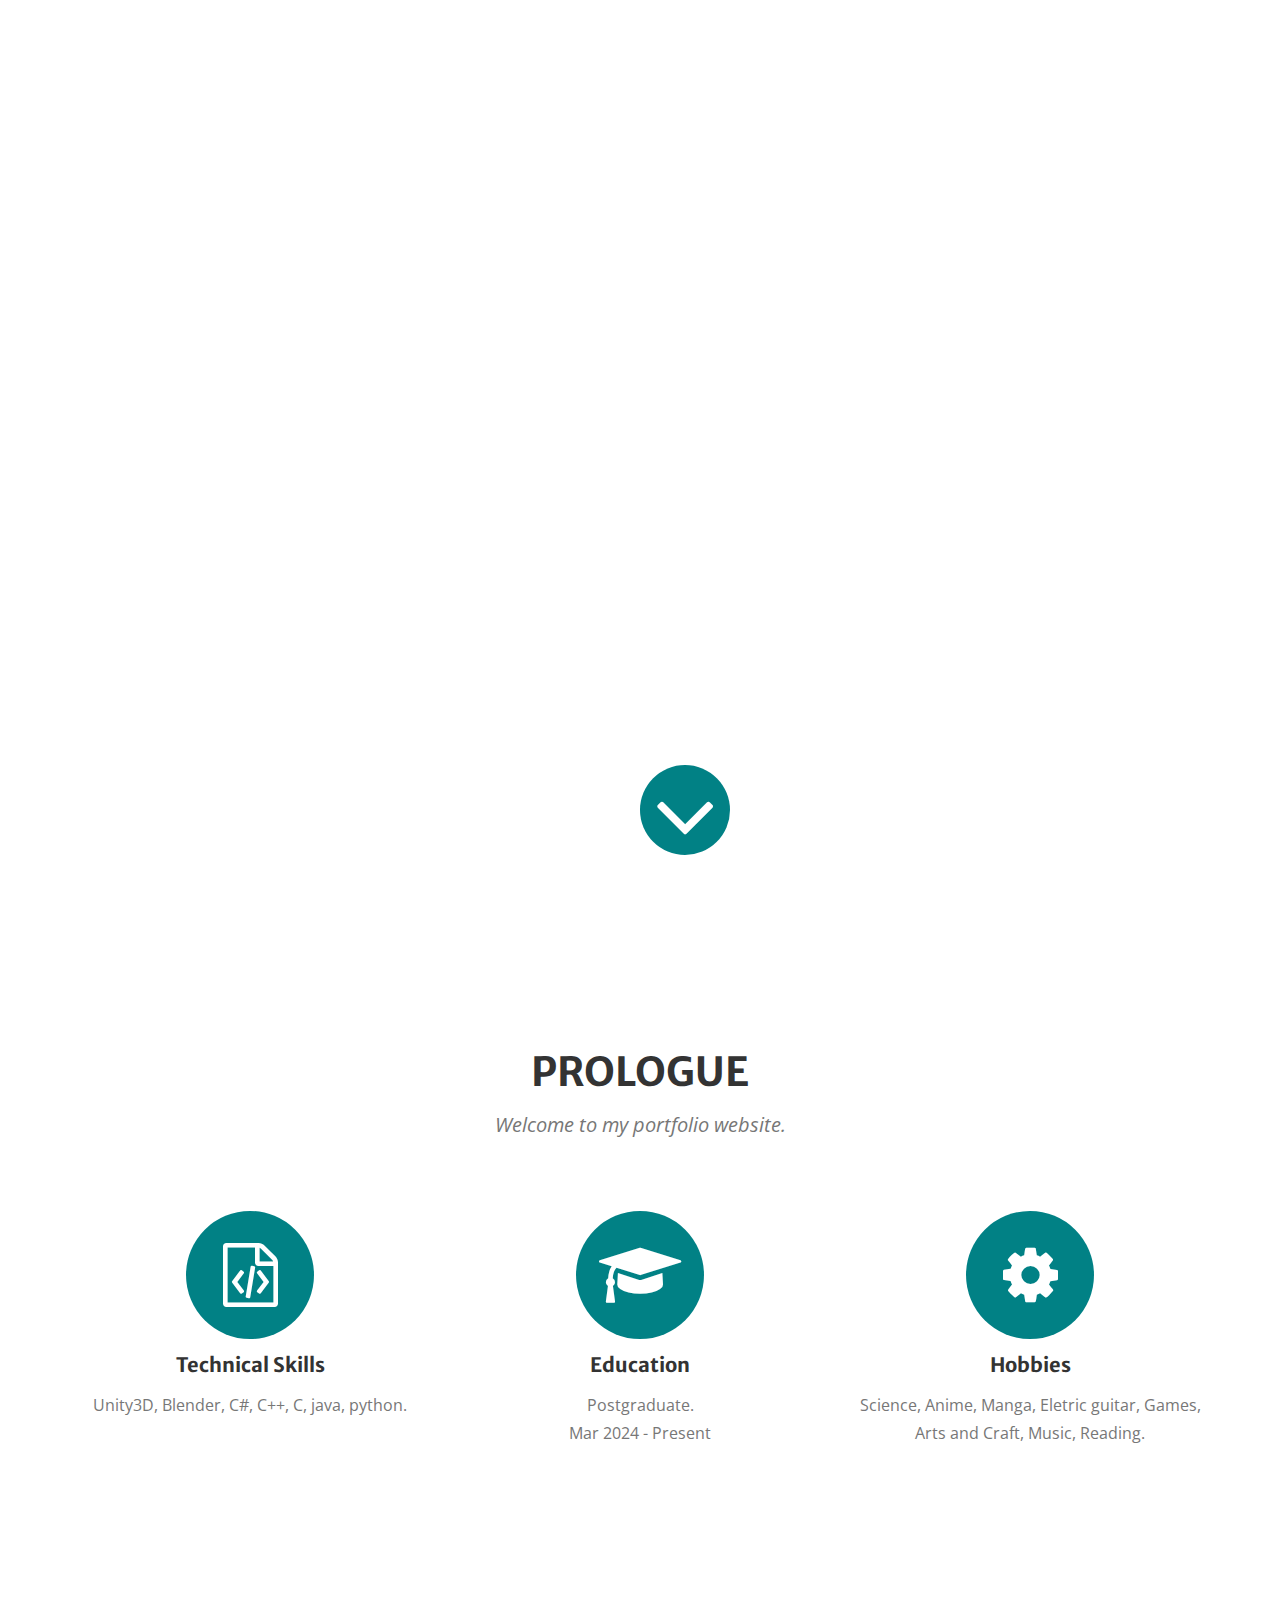
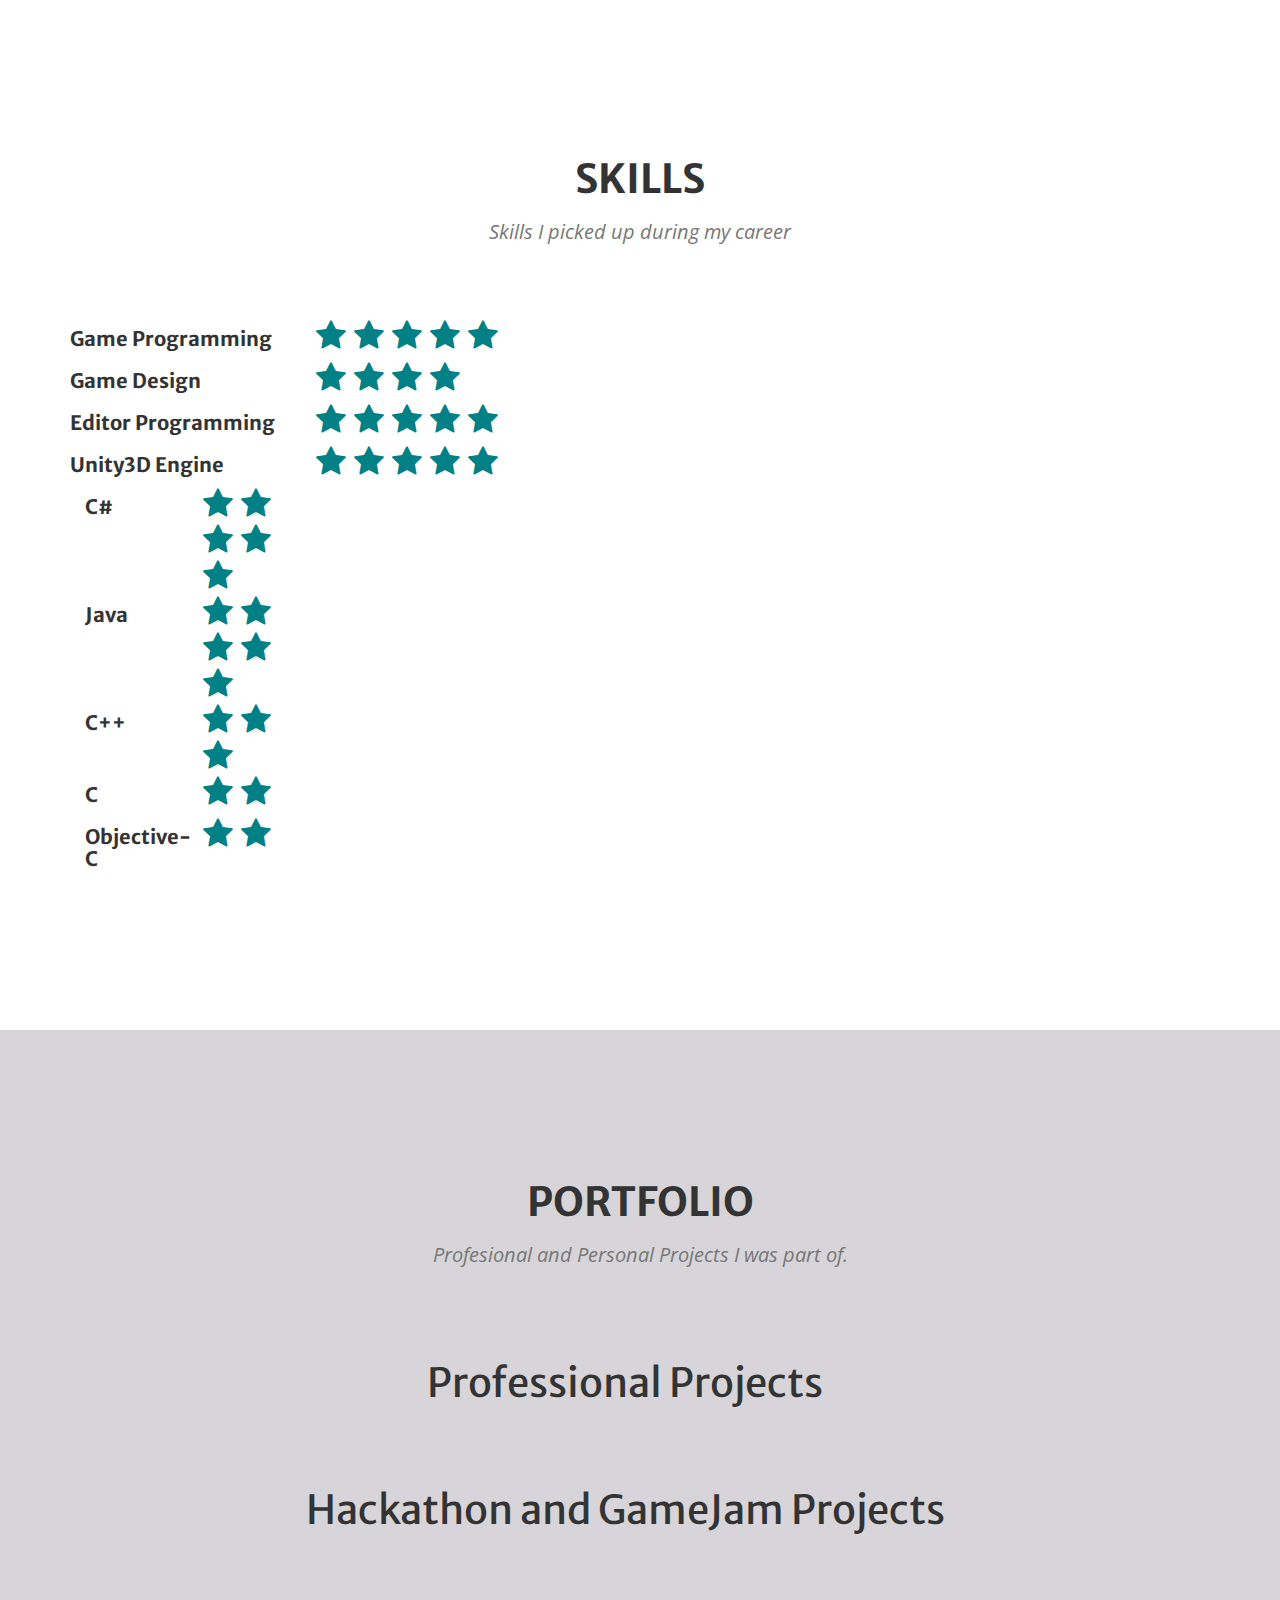
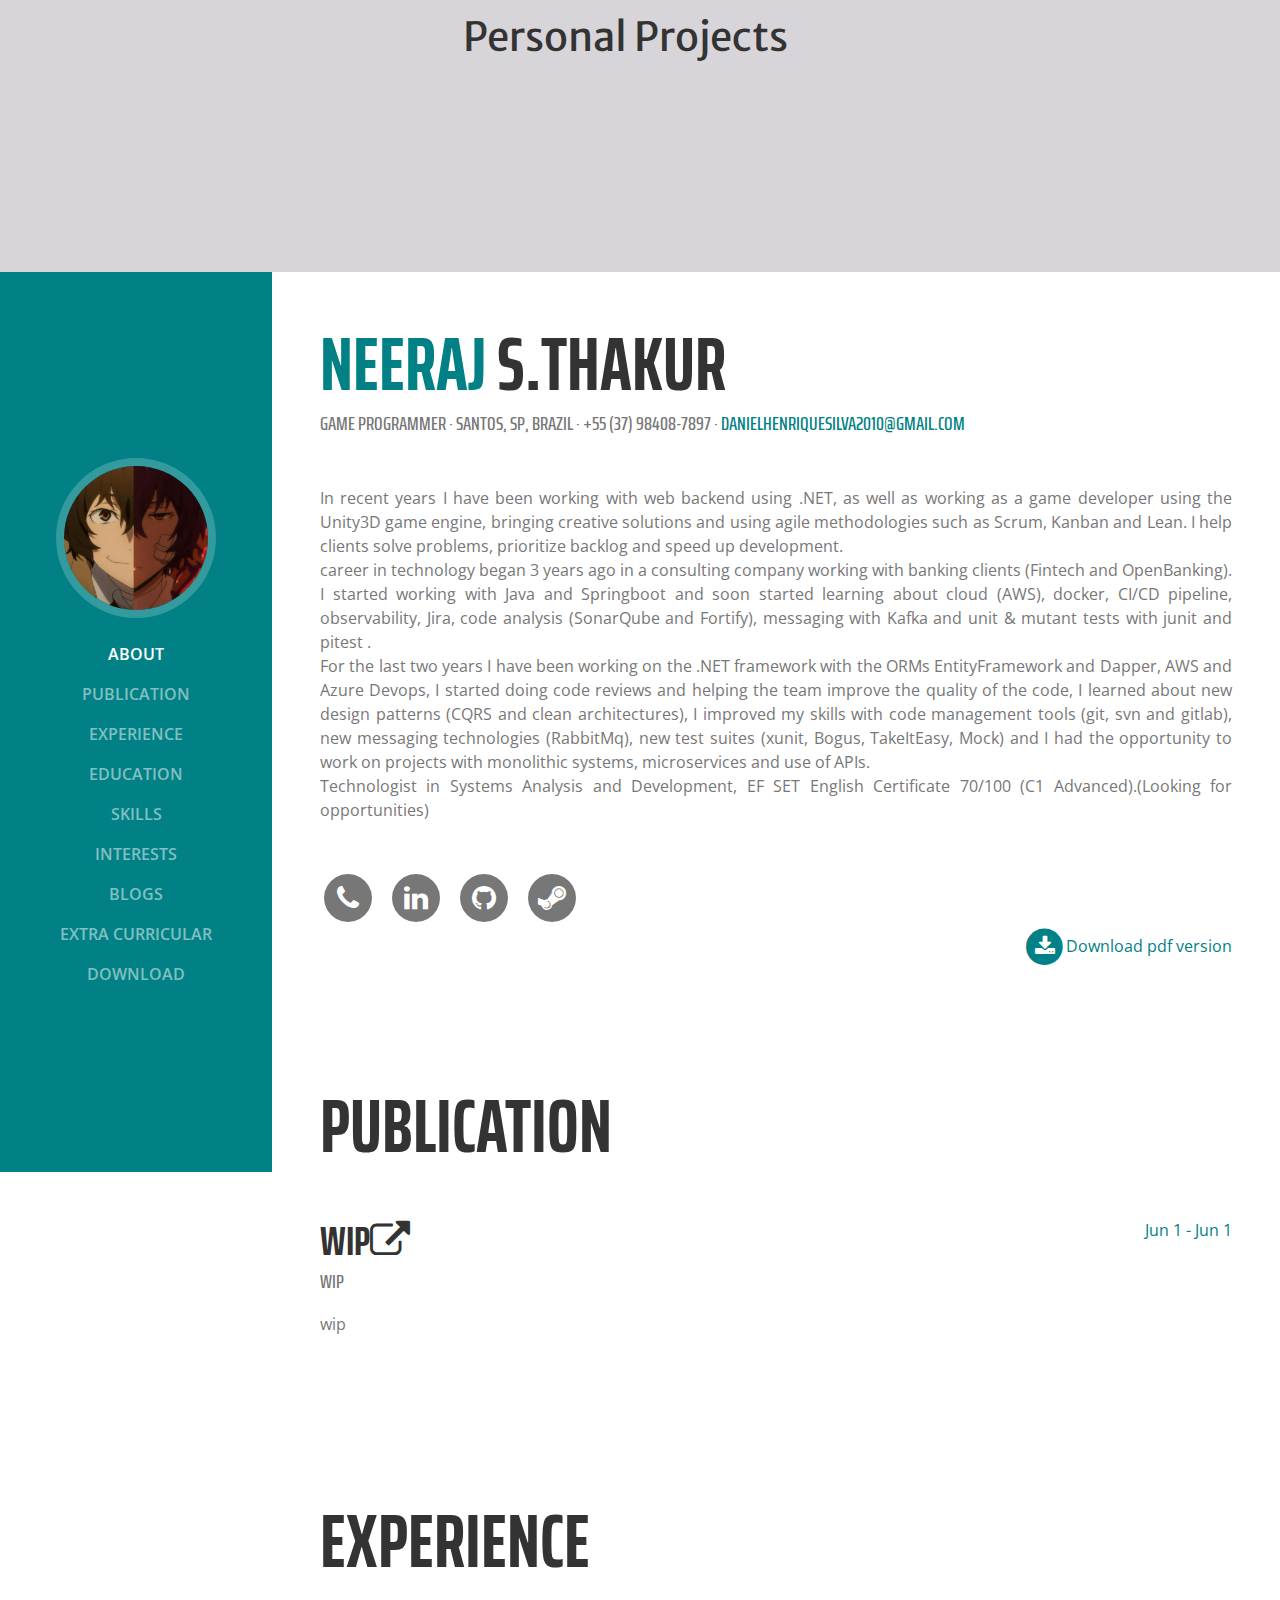
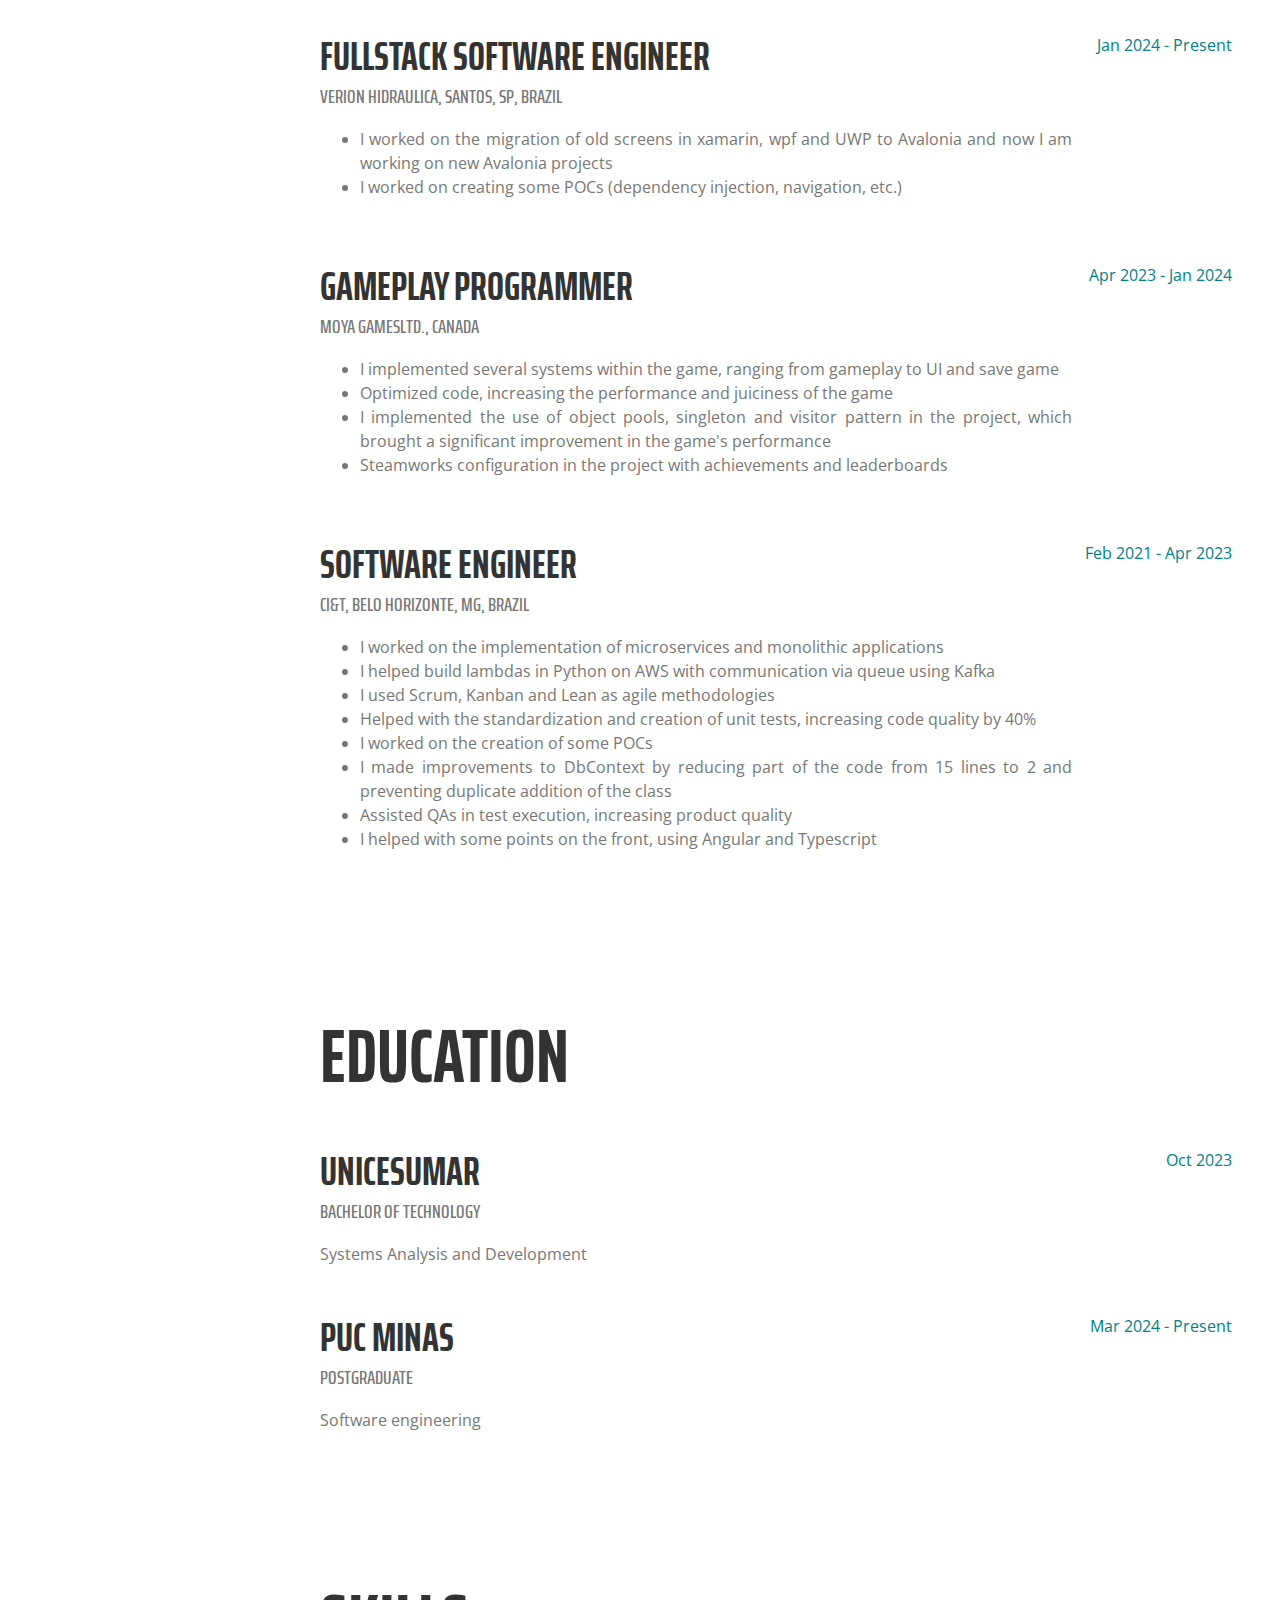
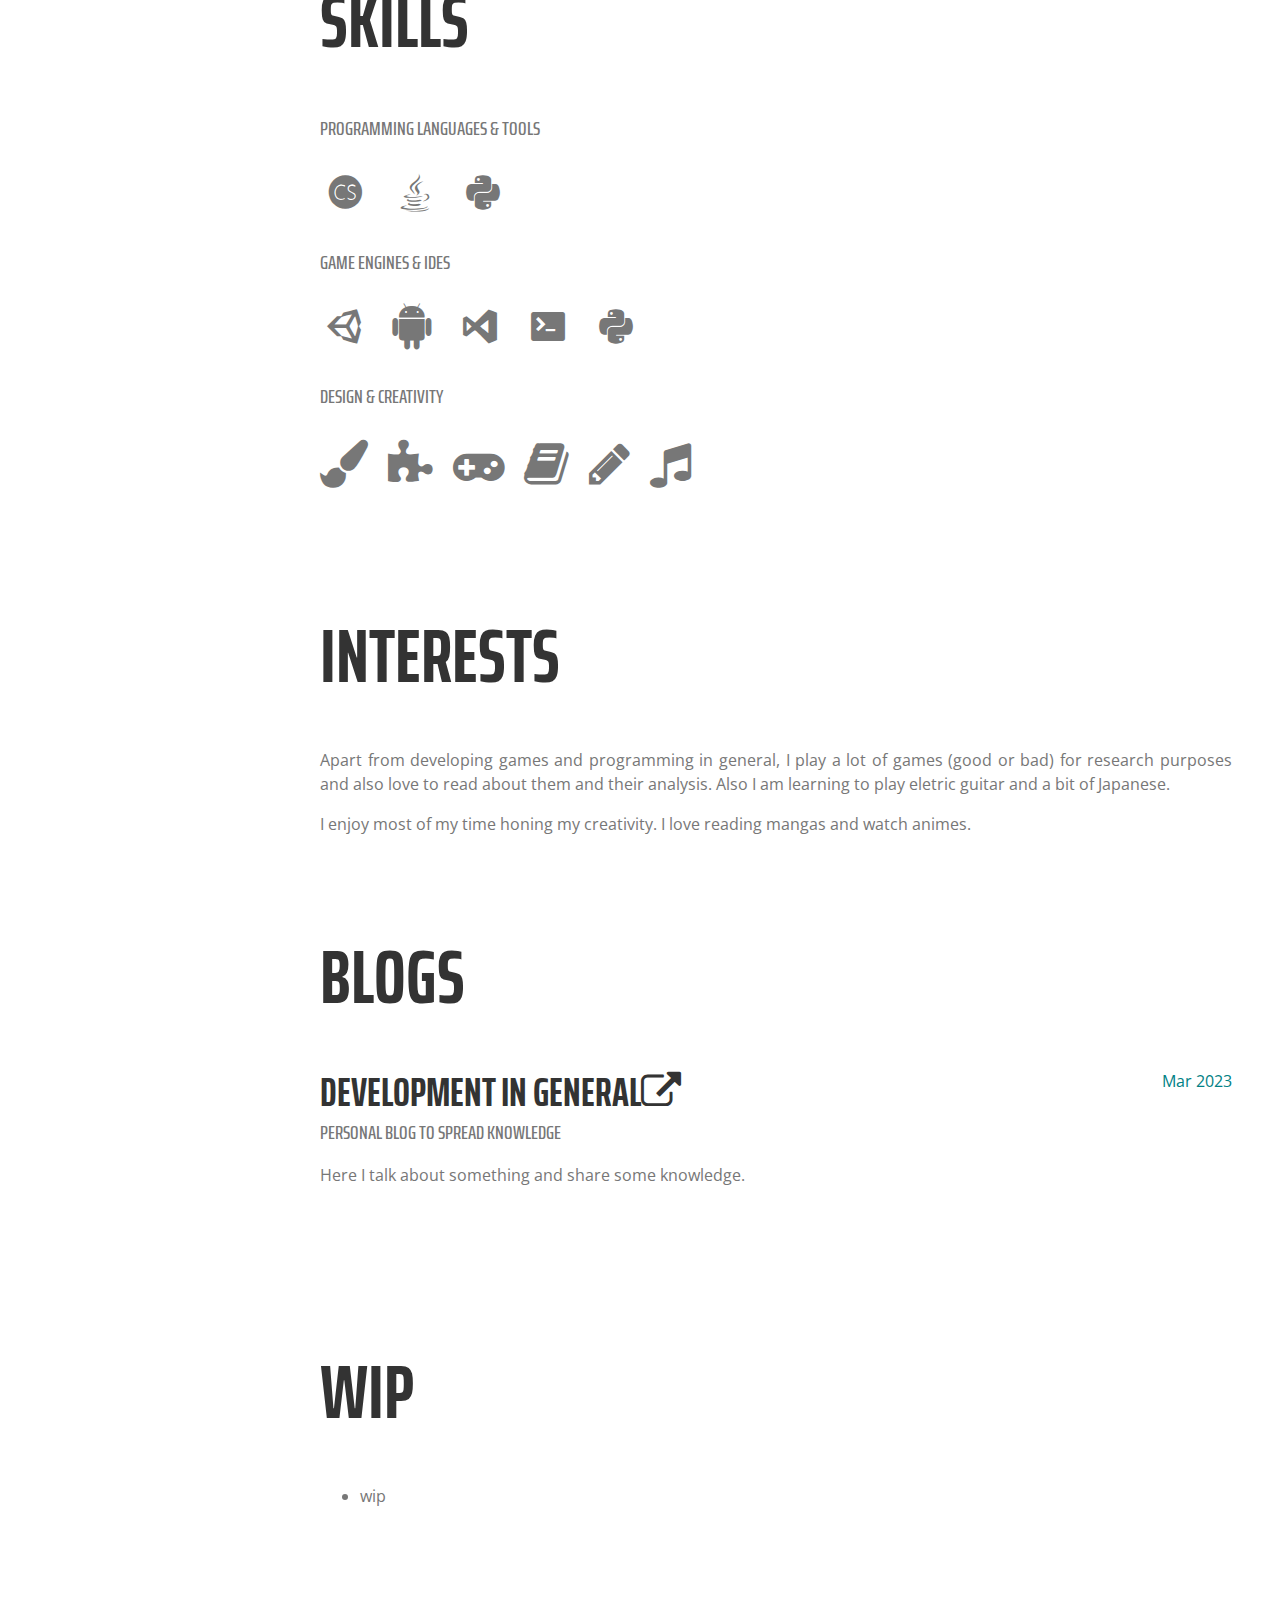
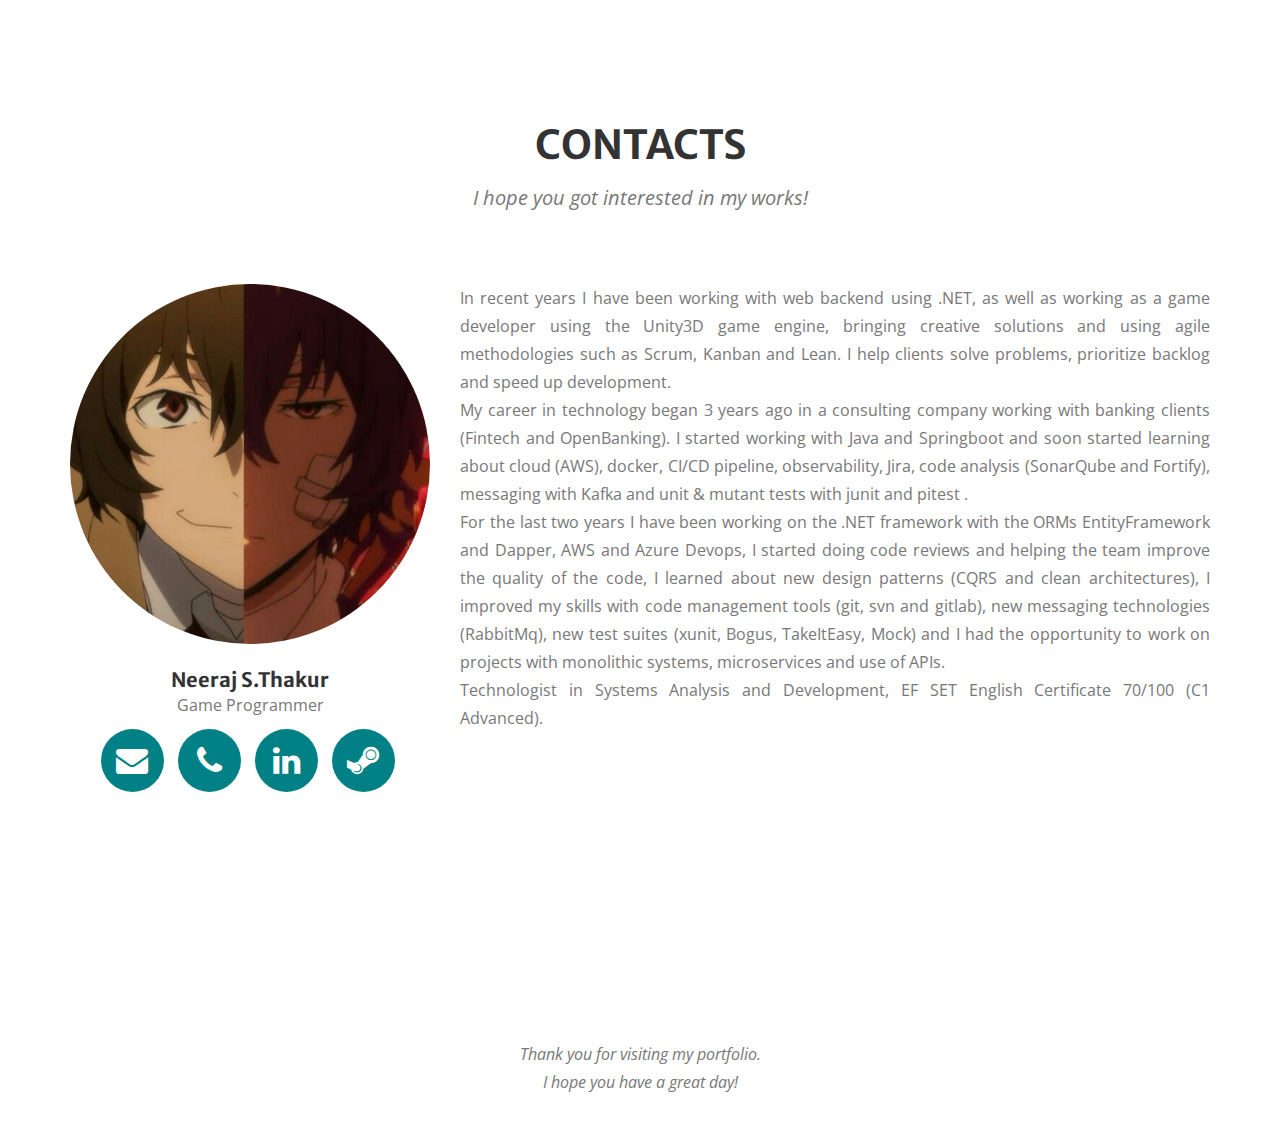
==== commit 3af41352: "try to fix main page" ====
--- a/index.html
+++ b/index.html
@@ -107,7 +107,7 @@
     </header>
 
     <!-- Prologue Section -->
-    <!-- <section id="prologue">
+    <section id="prologue">
         <div class="container">
             <div class="row">
                 <div class="col-lg-12 text-center">
@@ -139,7 +139,7 @@
                 </div>
             </div>
         </div>
-    </section> -->
+    </section>
 
     <!-- Skills Section -->
     <section id="skills">
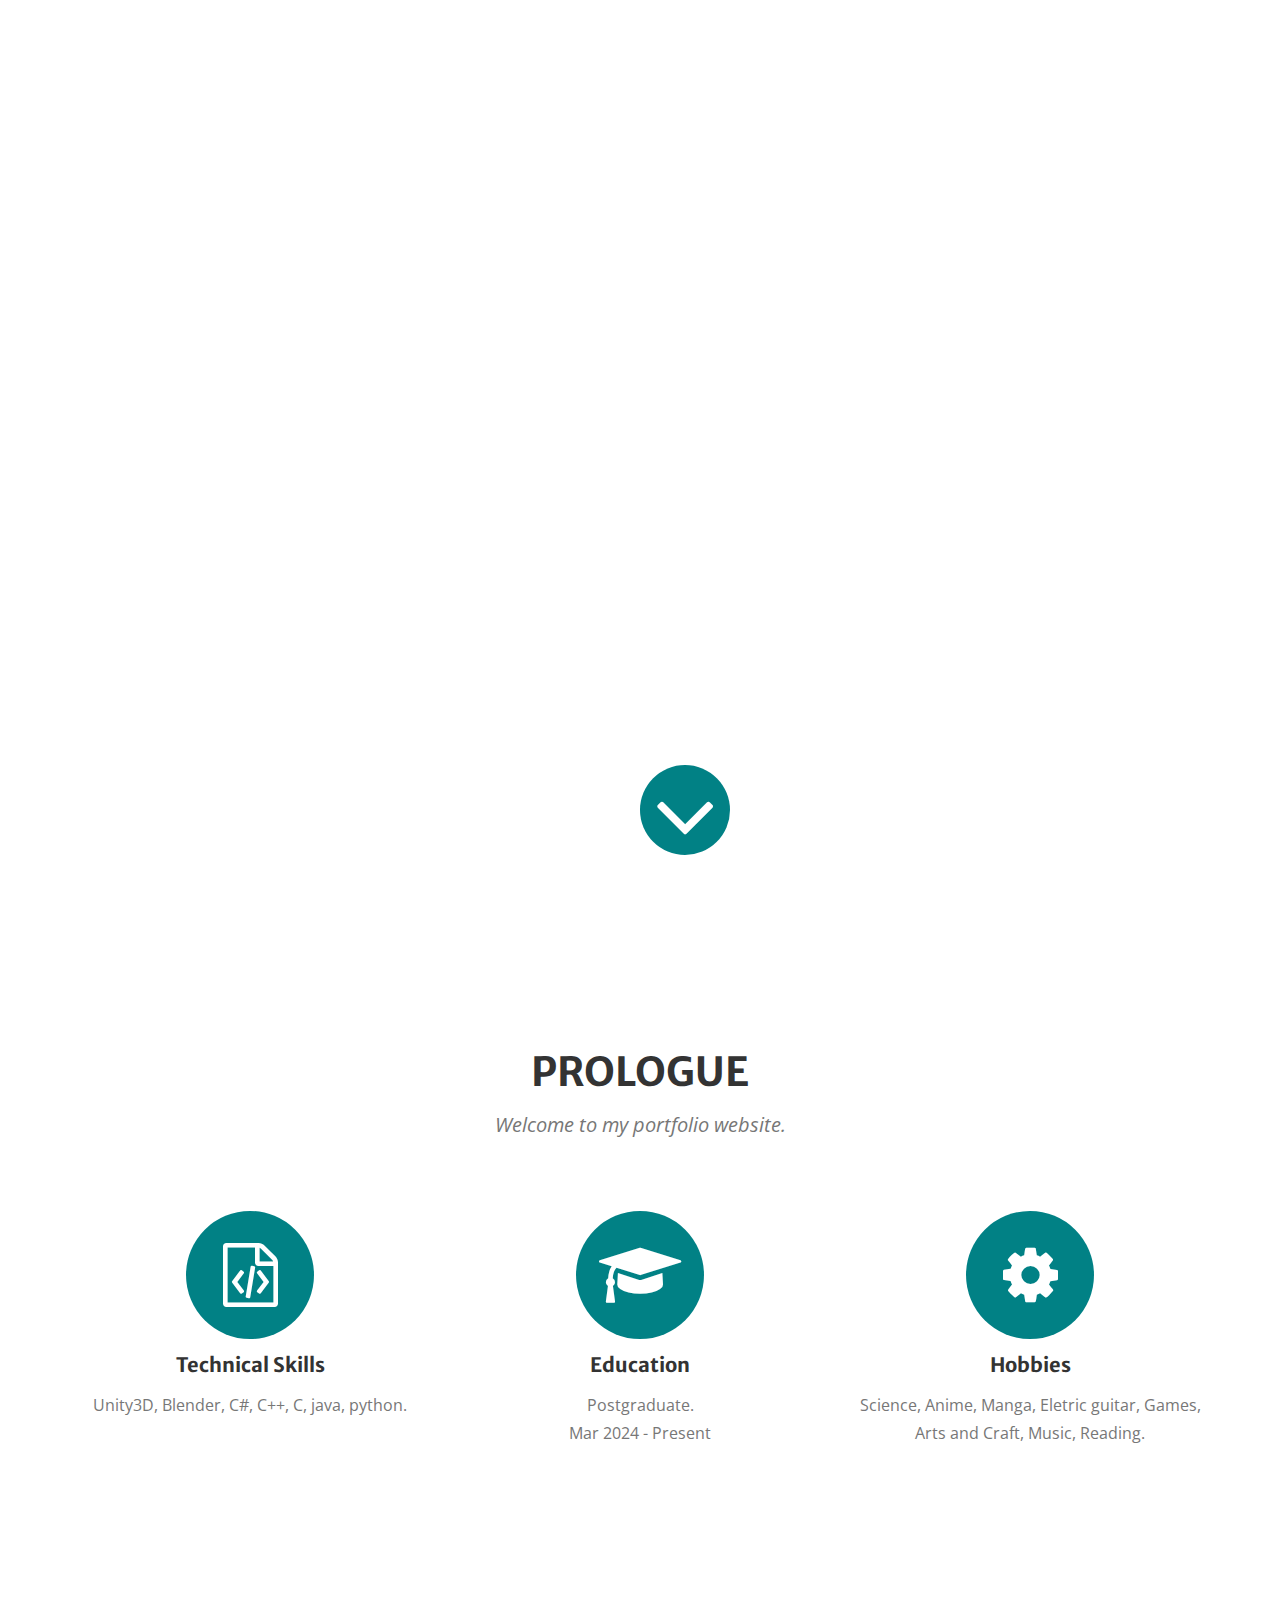
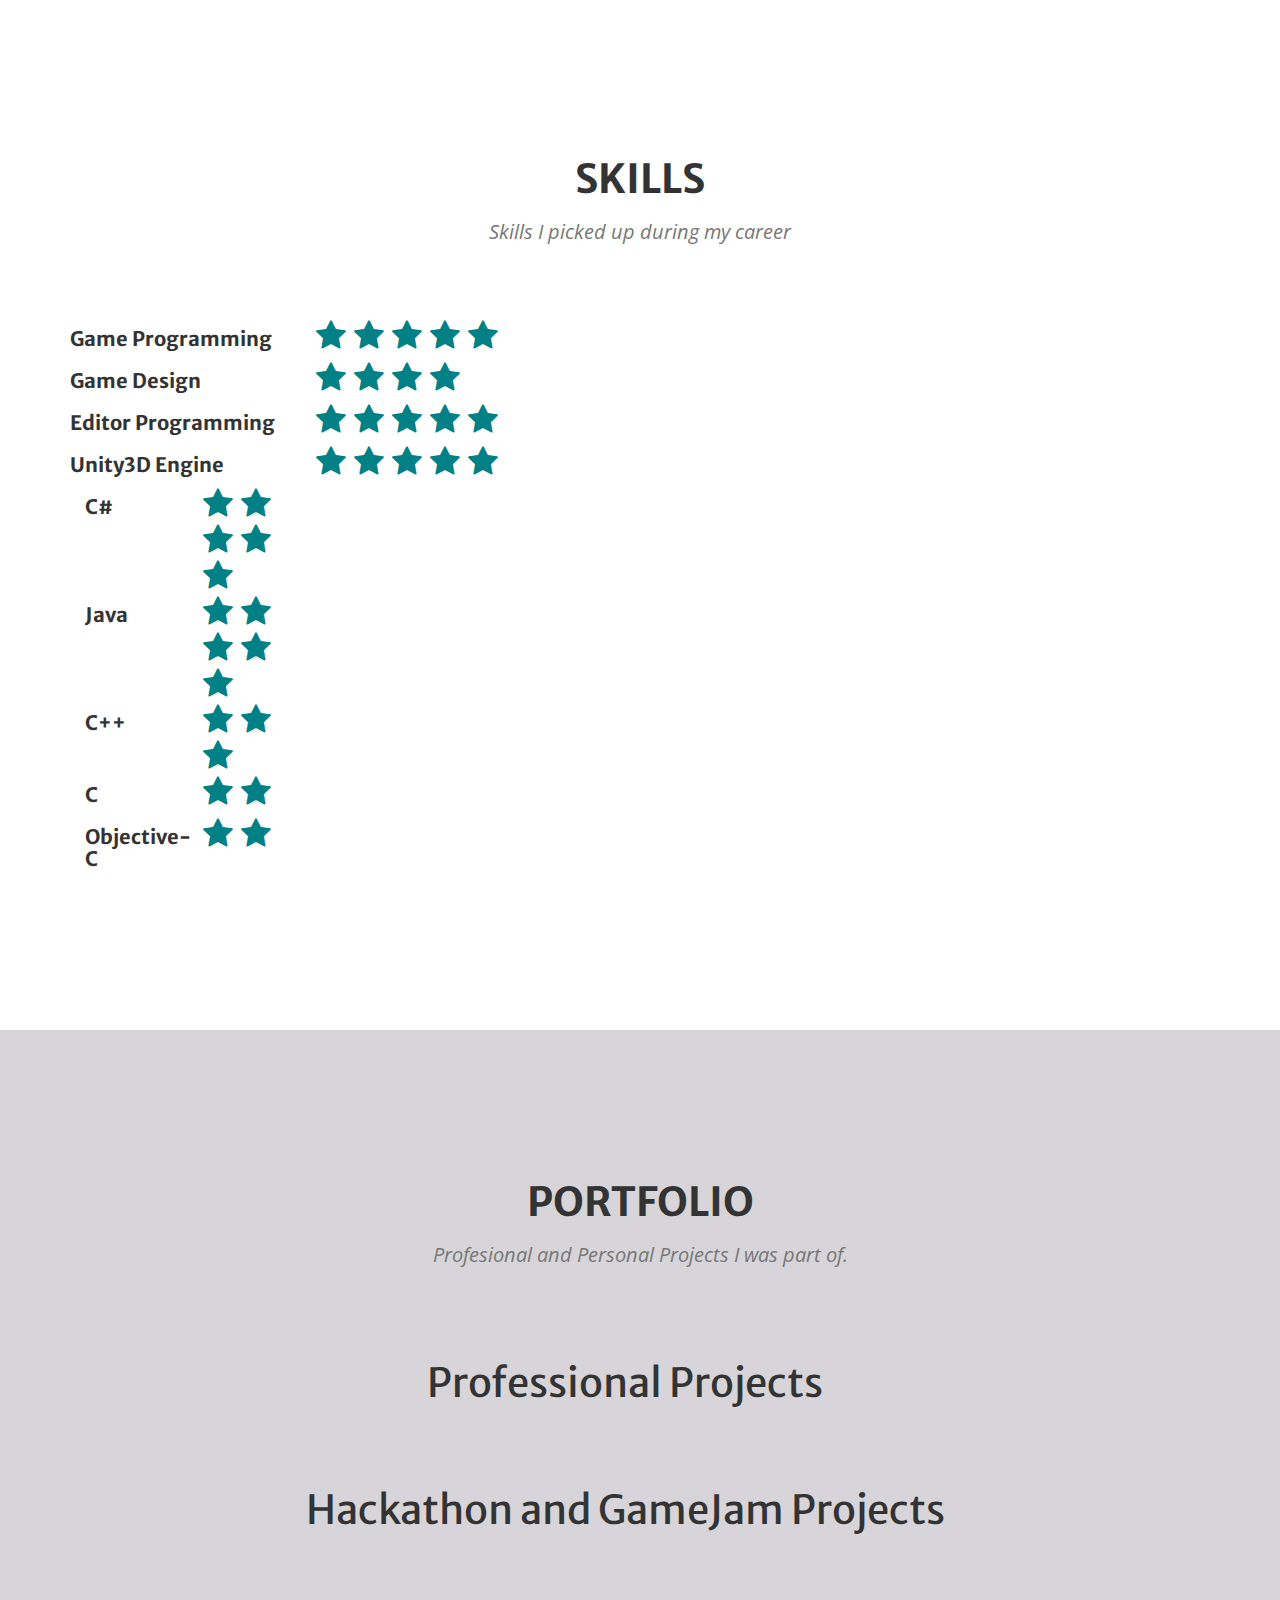
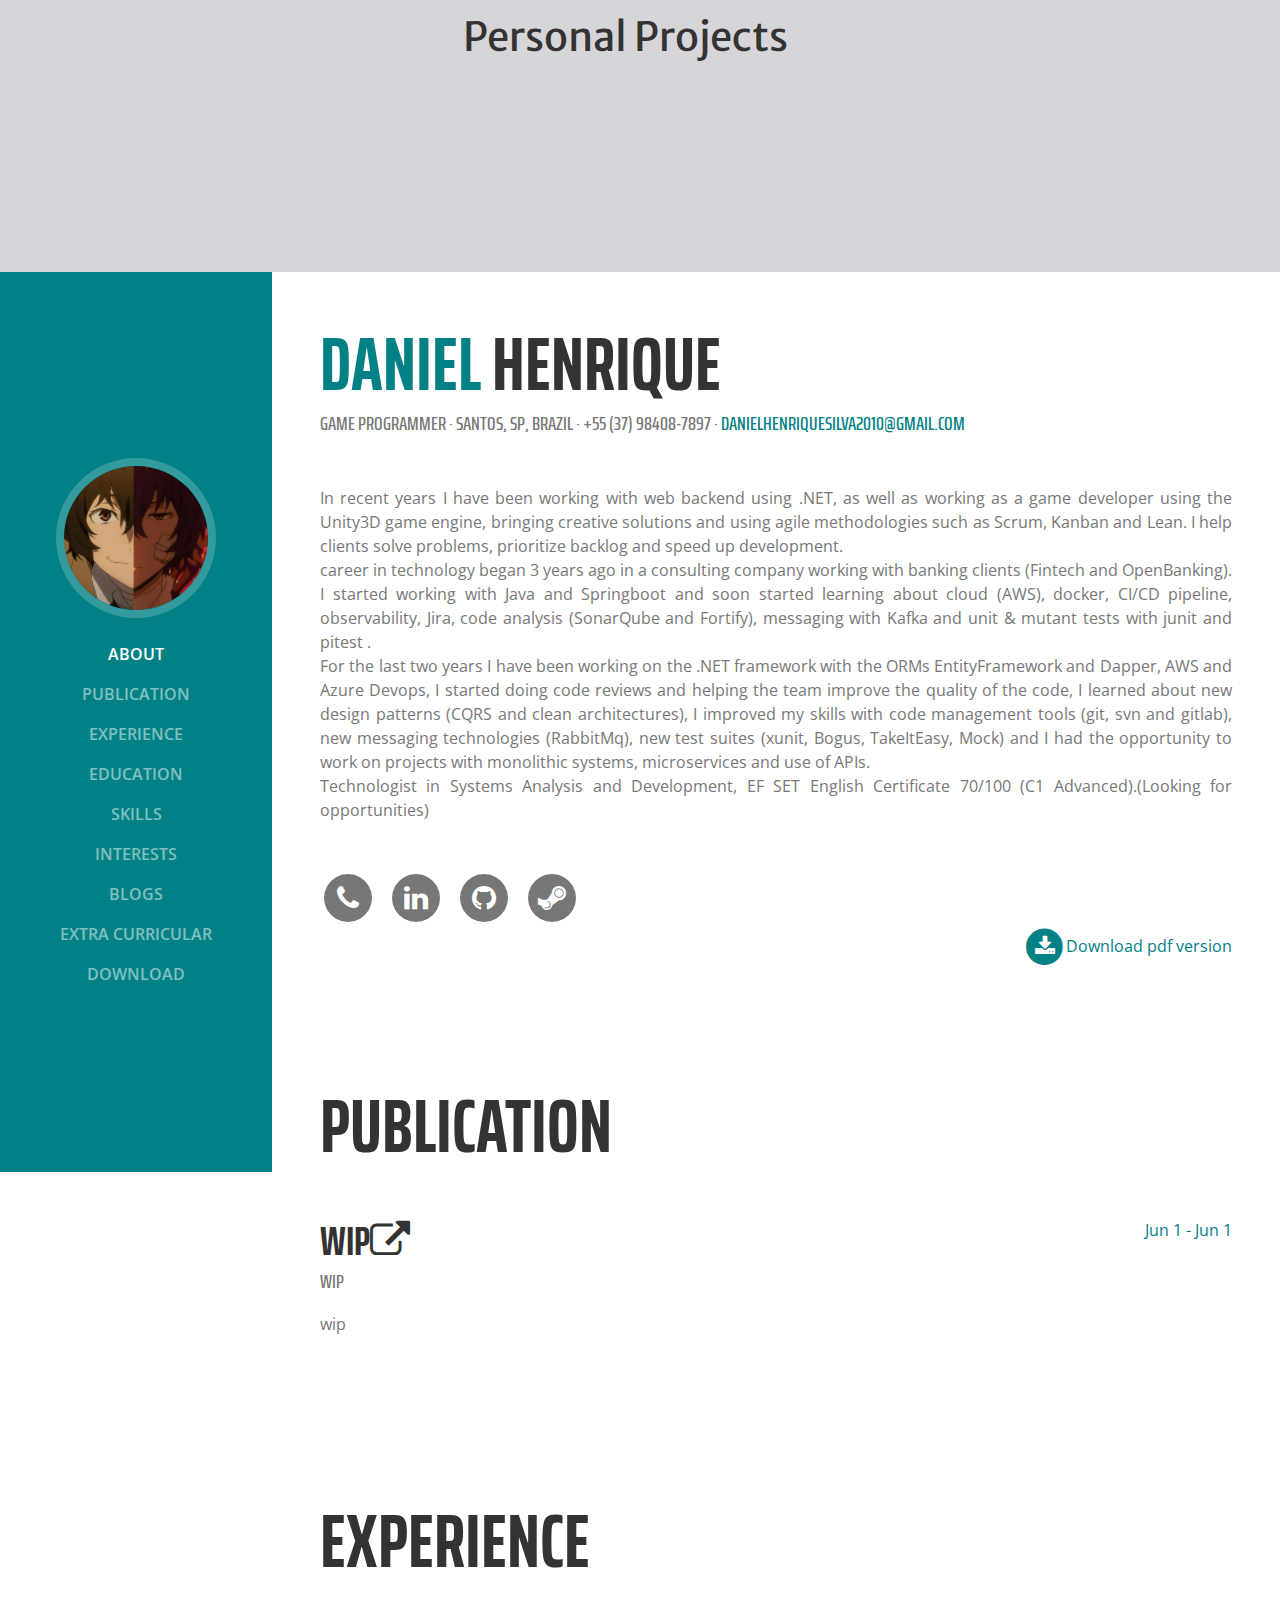
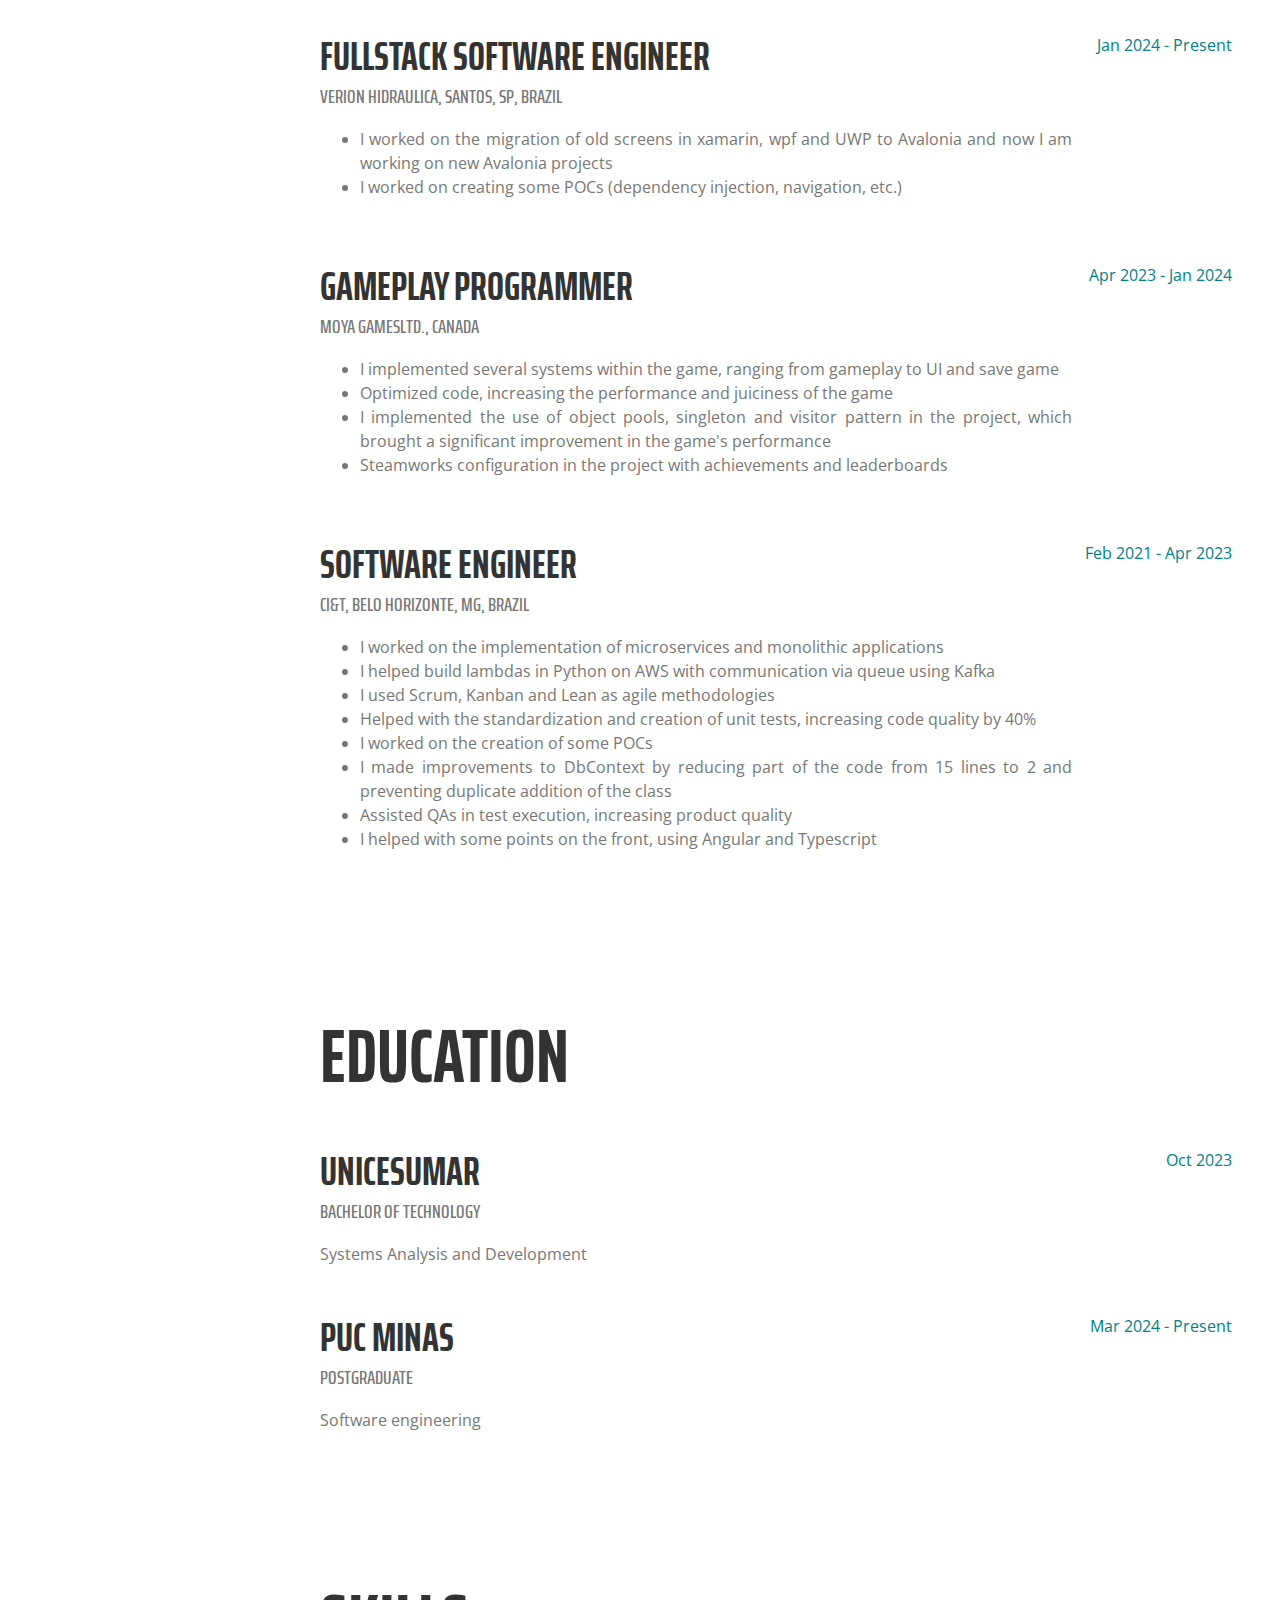
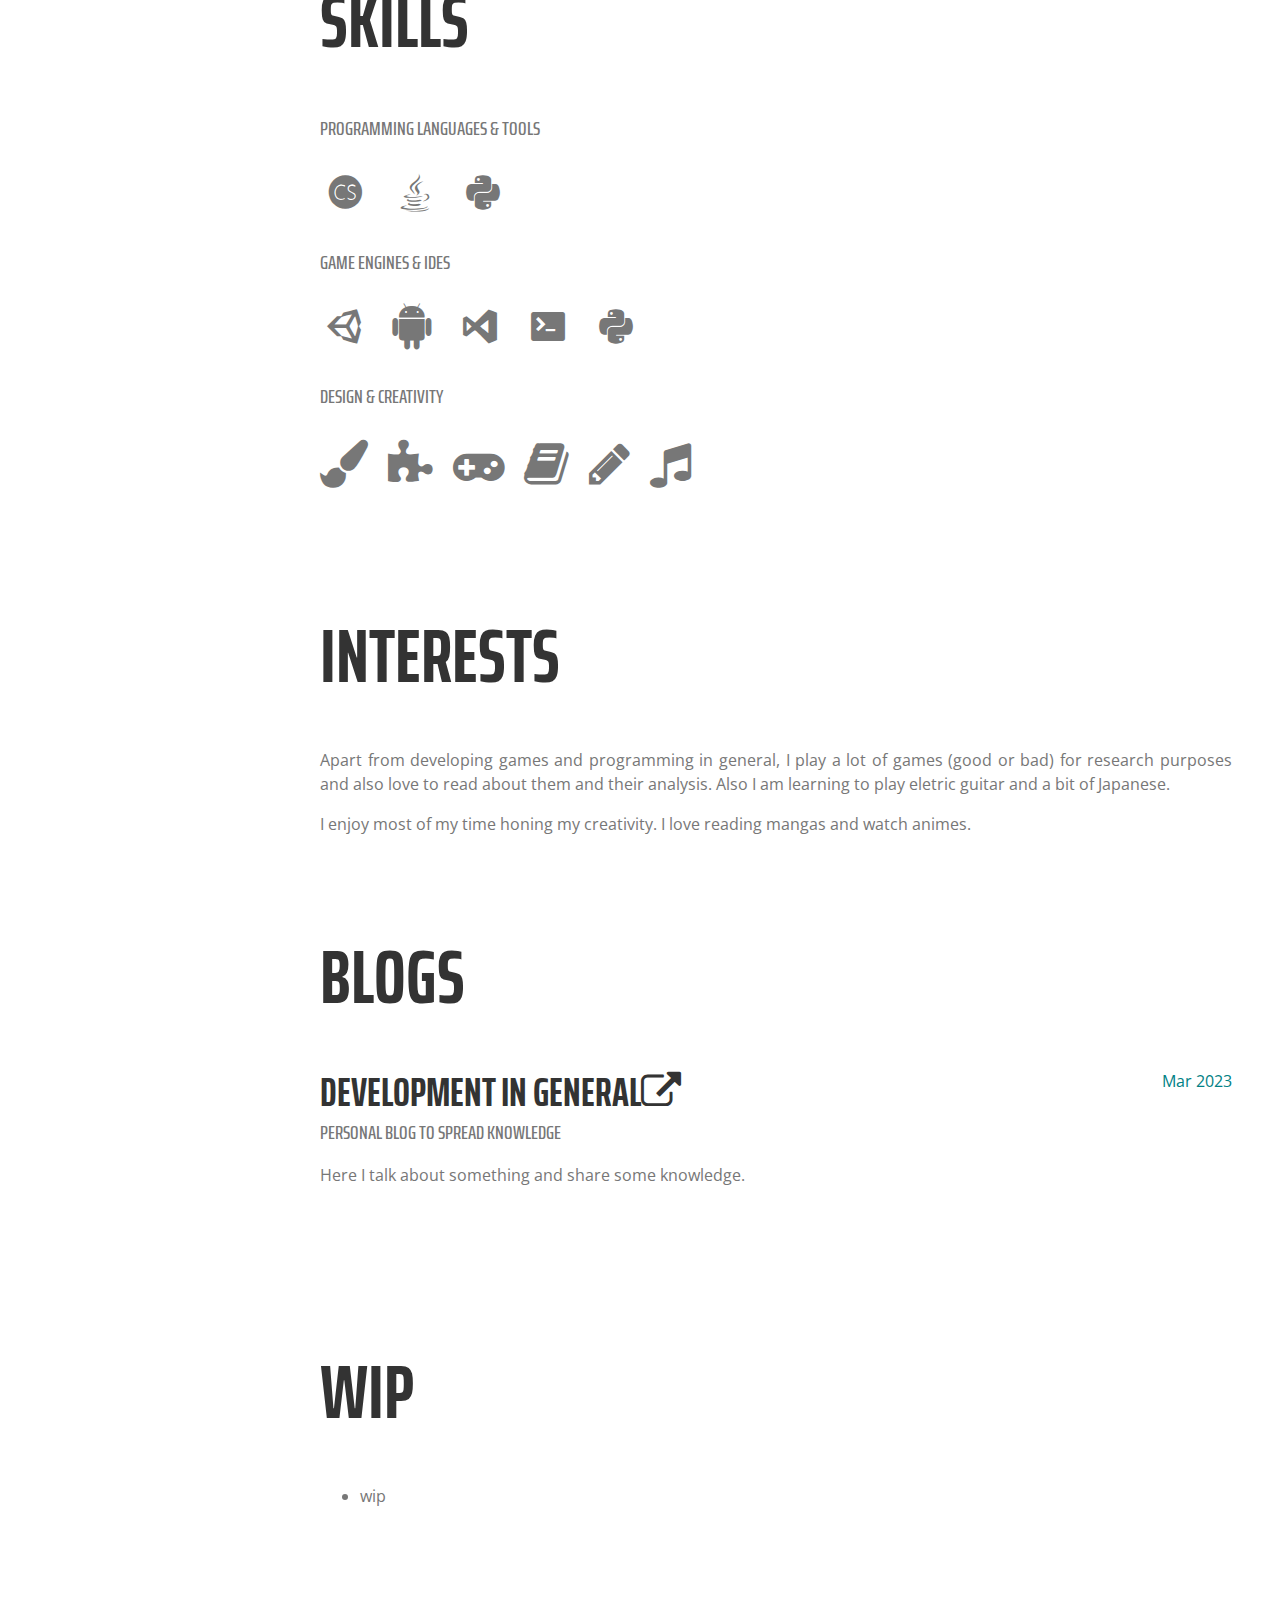
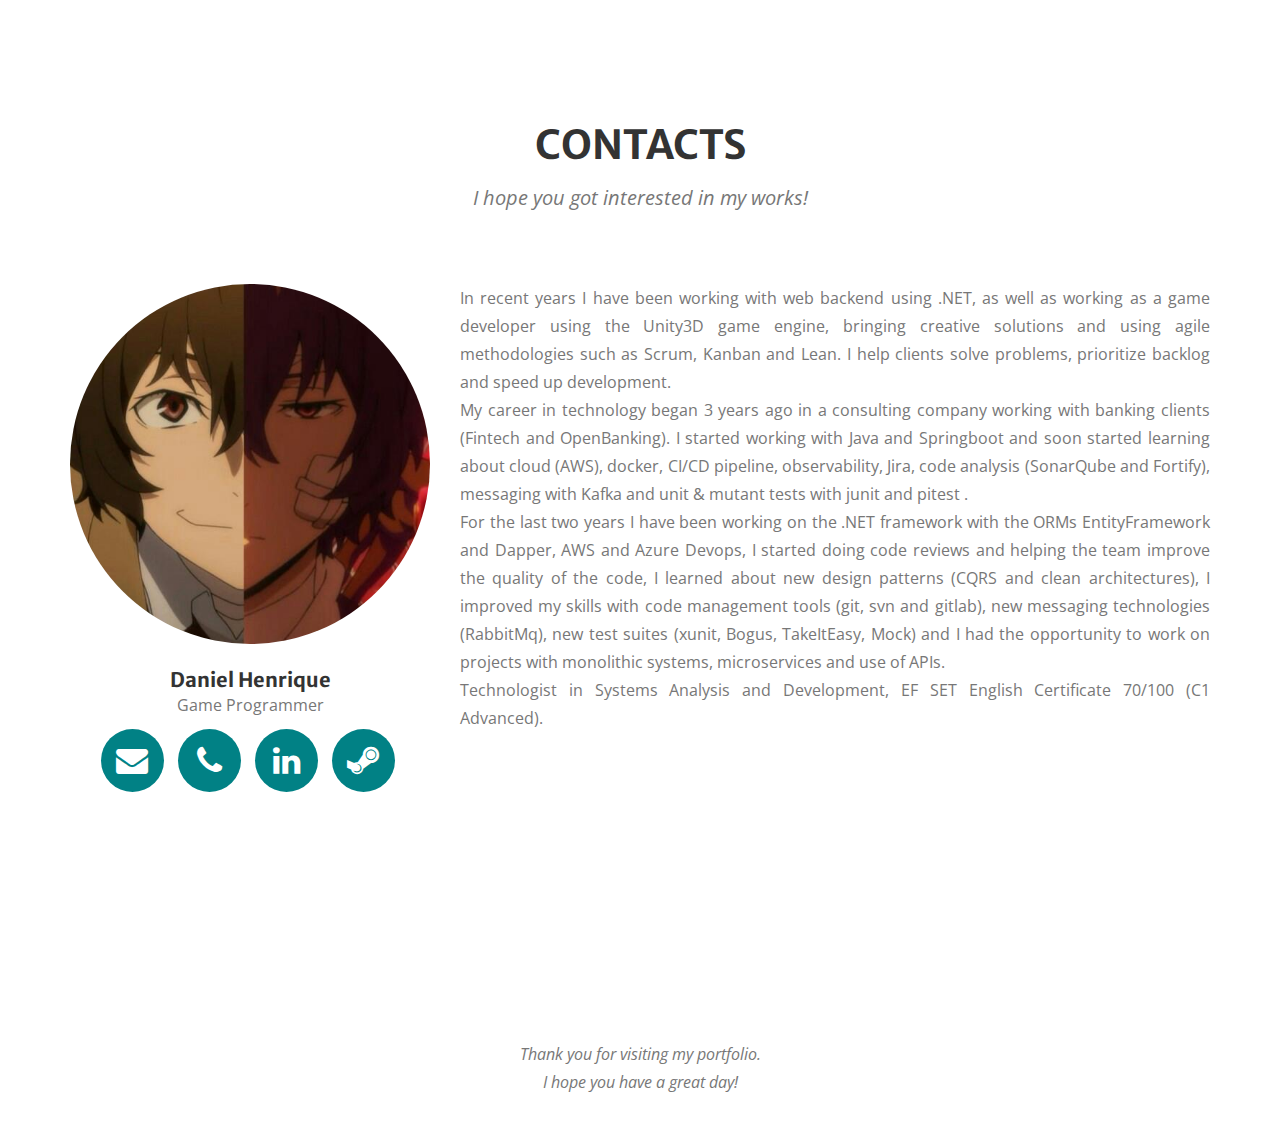
==== commit 9a4d6ae6: "try to fix layout" ====
--- a/index.html
+++ b/index.html
@@ -58,9 +58,9 @@
                     <li class="hidden">
                         <a href="#page-top"></a>
                     </li>
-                    <!-- <li>
+                    <li>
                         <a class="page-scroll" href="#prologue">Prologue</a>
-                    </li> -->
+                    </li>
                     <li>
                         <a class="page-scroll" href="#skills">Skills</a>
                     </li>
@@ -85,9 +85,9 @@
         <i class="fa-icon fa fa-circle-o-notch fa-stack-2x spin"></i>
     </div>
     <!-- Animation -->
-    <!-- <div id="background-animation" class="background-animation">
+    <div id="background-animation" class="background-animation">
         <i class="fa fa-circle fa-5x text-primary grow-fade "></i>
-    </div> -->
+    </div>
 
     <!-- Header -->
     <header>
@@ -343,7 +343,7 @@
                     <div class="team-member">
                         <img src="img/dazai.jpg" class="img-responsive img-circle" alt="Daniel Henrique, Game Programmer"
                             title="Daniel Henrique">
-                        <h4>Neeraj S.Thakur</h4>
+                        <h4>Daniel Henrique</h4>
                         <p class="text-muted">Game Programmer</p>
                         <ul class="list-inline social-buttons">
                             <li><a class="btn-common btn-primary" href="mailto:danielhenriquesilva2010@gmail.com"><i
